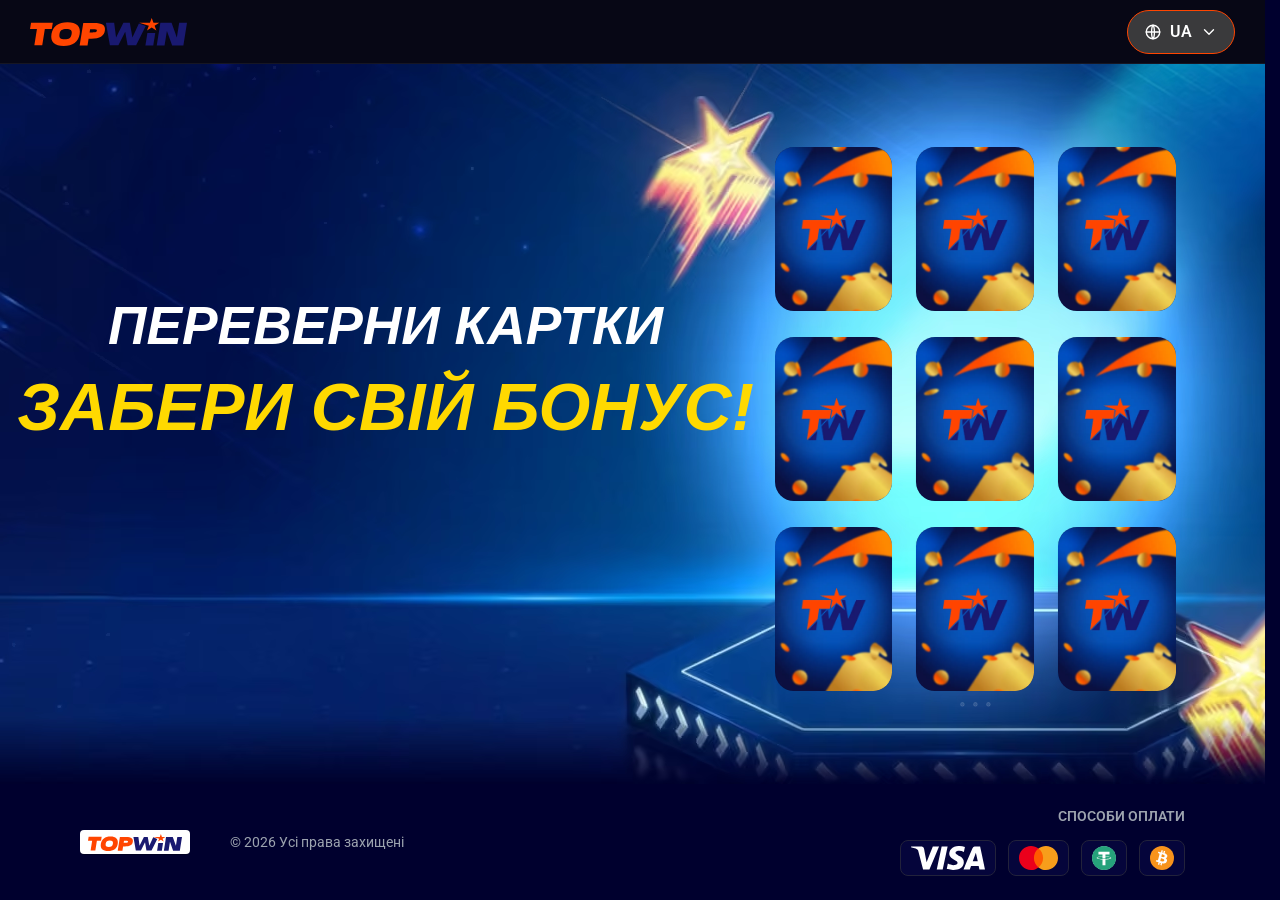
==== index.html @ d8688e8a "fix: the shared footer was 129px here and 145 everywhere else The two <div data-tw> markers sat insi" ====
<!DOCTYPE html>
<html lang="uk">
<head>
<meta charset="utf-8">
<meta name="viewport" content="width=device-width, initial-scale=1, viewport-fit=cover">
<meta name="theme-color" content="#00002e">

<!-- GitHub Pages cannot set response headers, so the policy ships as a meta.
     The page references no external origin at all, and uses no data: URI, no
     eval and no worker, which is why every directive below is 'self' or none.

     style-src carries 'unsafe-inline' for two real reasons, not laziness: the
     noscript fallback near the end of this head is an inline style block, and
     js/flip.js sets style attributes — the stagger index on each winning card
     and will-change on a card mid-flip. Without it the no-JS fallback and the
     reveal stagger both break, and they break SILENTLY: a CSP violation shows
     up in the console and nowhere else.

     form-action is deliberately absent. It does not fall back to default-src,
     so the form stays free to POST wherever IT wires it (README section 2).
     Adding it here would break that wiring on the day it happens.
     frame-ancestors is absent because browsers ignore it in a meta policy;
     writing it here would only look like protection. -->
<meta http-equiv="Content-Security-Policy"
      content="default-src 'self'; script-src 'self'; style-src 'self' 'unsafe-inline'; img-src 'self'; font-src 'self'; base-uri 'none'; object-src 'none'">
<meta name="referrer" content="strict-origin-when-cross-origin">

<title>TopWin — Переверни картки, забери свій бонус!</title>
<meta name="description" content="Переверни три картки і забери вітальний бонус 250.000 ₴ + 250FS у TopWin.">

<link rel="alternate" hreflang="uk" href="./index.html">
<link rel="alternate" hreflang="ru" href="./ru.html">
<link rel="alternate" hreflang="en" href="./en.html">
<link rel="alternate" hreflang="x-default" href="./en.html">

<!-- The brand's square mark, the same file on every Top Win landing. Not
     logo-topwin.svg, which is 247x44 of horizontal type and a smear at 16px.
     Without it the browser asks for /favicon.ico, which this repo does not
     ship and the deploy allowlist would not publish. -->
<link rel="icon" href="assets/img/favicon_topwin.svg" type="image/svg+xml">

<!-- The headline face only. crossorigin is required even same-origin: without
     it the preload is discarded and the font is fetched a second time.
     en.html swaps this for the -latin cut. -->
<link rel="preload" as="font" type="font/woff2" crossorigin
      href="assets/fonts/roboto-var-black-italic-cyrillic.woff2">

<!-- The registration card is tw-lp-template's, so its three stylesheets are
     too, unmodified. Order matters: reset, then tokens, then the card, then
     this landing's own sheet last so it wins where the two ever meet.

     css/reset.css is global by design and its file header says what to do
     when a landing is embedded rather than deployed on its own page: drop the
     html, body rule. This one is deployed on its own page. -->
<link rel="stylesheet" href="css/reset.css">
<link rel="stylesheet" href="css/tokens.css">
<link rel="stylesheet" href="css/shell.css">
<link rel="stylesheet" href="css/form.css">
<link rel="stylesheet" href="css/styles.css">
<noscript><style>.fc-claim { display: block; }</style></noscript>
</head>
<body>

<!-- js/shell.js replaces these two markers with the header and the footer
     every Top Win landing shares, built from campaign.js.

     OUTSIDE .fc-root, deliberately. This page's reset is scoped to that
     wrapper — `.fc-root :where(p) { padding: 0 }` — and :where() carries no
     specificity, so against .tw-ftr__copy's own 0-1-0 rule it is a tie, and
     ties go to the file that loads last: css/styles.css. Inside the wrapper
     the shared footer lost the 16px above its copyright line and stood 129px
     tall against 145 everywhere else. The shell brings its own reset. -->
<div data-tw="header"></div>

<div class="fc-root">


  <main class="fc-hero">

    <picture class="fc-hero__bg">
      <!-- Order matters: both desktop entries carry media and come first,
           the mobile crop follows with none. First match wins, so reversing
           this makes every desktop visitor download the 375px mobile image. -->
      <source media="(min-width: 900px)" type="image/avif"
              srcset="assets/img/hero-1280.avif 1280w, assets/img/hero-1920.avif 1920w"
              sizes="100vw">
      <source media="(min-width: 900px)" type="image/webp"
              srcset="assets/img/hero-1280.webp 1280w, assets/img/hero-1920.webp 1920w"
              sizes="100vw">
      <source type="image/avif" srcset="assets/img/hero-m-375.avif">
      <source type="image/webp" srcset="assets/img/hero-m-375.webp">
      <img src="assets/img/hero-1280.webp" alt="" width="1920" height="1080"
           fetchpriority="high" decoding="async">
    </picture>

    <div class="fc-stage">

      <div class="fc-copy">
        <h1 class="fc-headline">
          <span class="fc-headline__a" data-i18n="hero.1">Переверни картки</span>
          <span class="fc-headline__b" data-i18n="hero.2">забери свій бонус!</span>
        </h1>
      </div>

      <section class="fc-game" aria-labelledby="fc-game-label">
        <h2 class="fc-sr" id="fc-game-label" data-i18n="game.label">Переверніть три картки та заберіть вітальний бонус</h2>

        <!-- The nine cards are built by js/flip.js from CONFIG.deck. Their
             prizes are shuffled on every load, their positions never are. -->
        <ul class="fc-grid" id="fc-grid"></ul>

        <div class="fc-progress" id="fc-progress" aria-hidden="true">
          <span class="fc-pip"></span><span class="fc-pip"></span><span class="fc-pip"></span>
        </div>

        <p class="fc-sr" id="fc-status" role="status" aria-live="polite"></p>

        <button class="fc-claim" id="fc-claim" type="button" data-i18n="cta.claim">Забрати бонус</button>
      </section>

    </div>
  </main>

</div>

<div data-tw="footer"></div>

<!-- defer, and the order IS the dependency graph: there is no bundler and no
     import anywhere in this repo. The five middle files are tw-lp-template's
     and are never edited here; campaign.js configures them and js/flip.js is
     the mechanic, which reaches the card through TWForm.open() and nothing
     else. -->
<script src="campaign.js" defer></script>
<script src="js/strings.js" defer></script>
<script src="js/i18n.js" defer></script>
<script src="js/form.js" defer></script>
<script src="js/shell.js" defer></script>
<script src="js/flip.js" defer></script>
</body>
</html>
---- css/tokens.css ----
/* Top Win design tokens
   Figma mAJyDSaXdr9GO72b7FGvI8 — Palette (19:5312), Typography (19:5583),
   and the delivered screens: Registration Form 19:4559, Footer 19:3717. */

/* ── Self-hosted type ──────────────────────────────────────────
   One family for the whole page. Roboto here is the variable font with BOTH
   axes -- wght 100-900 and wdth 75-100 -- plus a real italic cut, which is
   what the design actually asks for and what the files this repo started with
   could not give: they carried wght only, no width axis and no italic.

   That matters because the card's promo headline is Roboto Condensed Black
   Italic (Figma 19:4565 -- weight 900, wdth 75, italic). With the width axis
   present that is this same family at font-stretch: 75%, not a second
   download. "Roboto Condensed" is never named as its own family anywhere in
   this stylesheet, and must not be: it is a coordinate, not a font.

   The brandbook prescribes Russo One for headlines, but no delivered screen
   uses it -- it appears only on the brandbook's own pages. The screens are
   the specification here, so Russo One is not shipped. Inter is likewise
   absent: the designer set the card and footer UI text in it, the brandbook
   says Roboto, and Roboto is what we follow. Neither is a font substitution
   forced by a missing file -- Russo One and Roboto both resolve correctly in
   the Figma file, so Inter was a deliberate choice we are deliberately not
   carrying.

   Eight woff2 -- six Roboto, one per unicode subset per style, so a Ukrainian
   page never downloads a face it cannot show and an all-roman page never
   touches the italic cut, plus two one-glyph Noto cuts for the hryvnia sign
   (see below). Nothing is fetched from Google at runtime. Licence: OFL.txt.

   Ukrainian coverage is verified, not assumed: і ї є ґ І Ї Є Ґ all live in
   the cyrillic subsets, roman and italic both. Apostrophes do not -- the
   cyrillic range stops short of them -- so a UA apostrophe is served from
   the latin subset, which is preloaded regardless. */

@font-face {
  font-family: "Roboto";
  font-style: normal;
  font-weight: 100 900;
  font-stretch: 75% 100%;
  font-display: swap;
  src: url("../assets/fonts/roboto-latin.woff2") format("woff2");
  unicode-range: U+0000-00FF, U+0131, U+0152-0153, U+02BB-02BC, U+02C6, U+02DA, U+02DC, U+0304, U+0308, U+0329, U+2000-206F, U+20AC, U+2122, U+2191, U+2193, U+2212, U+2215, U+FEFF, U+FFFD;
}

@font-face {
  font-family: "Roboto";
  font-style: normal;
  font-weight: 100 900;
  font-stretch: 75% 100%;
  font-display: swap;
  src: url("../assets/fonts/roboto-latin-ext.woff2") format("woff2");
  unicode-range: U+0100-02BA, U+02BD-02C5, U+02C7-02CC, U+02CE-02D7, U+02DD-02FF, U+0304, U+0308, U+0329, U+1D00-1DBF, U+1E00-1E9F, U+1EF2-1EFF, U+2020, U+20A0-20AB, U+20AD-20C0, U+2113, U+2C60-2C7F, U+A720-A7FF;
}

@font-face {
  font-family: "Roboto";
  font-style: normal;
  font-weight: 100 900;
  font-stretch: 75% 100%;
  font-display: swap;
  src: url("../assets/fonts/roboto-cyrillic.woff2") format("woff2");
  unicode-range: U+0301, U+0400-045F, U+0490-0491, U+04B0-04B1, U+2116;
}

@font-face {
  font-family: "Roboto";
  font-style: italic;
  font-weight: 100 900;
  font-stretch: 75% 100%;
  font-display: swap;
  src: url("../assets/fonts/roboto-latin-italic.woff2") format("woff2");
  unicode-range: U+0000-00FF, U+0131, U+0152-0153, U+02BB-02BC, U+02C6, U+02DA, U+02DC, U+0304, U+0308, U+0329, U+2000-206F, U+20AC, U+2122, U+2191, U+2193, U+2212, U+2215, U+FEFF, U+FFFD;
}

@font-face {
  font-family: "Roboto";
  font-style: italic;
  font-weight: 100 900;
  font-stretch: 75% 100%;
  font-display: swap;
  src: url("../assets/fonts/roboto-latin-ext-italic.woff2") format("woff2");
  unicode-range: U+0100-02BA, U+02BD-02C5, U+02C7-02CC, U+02CE-02D7, U+02DD-02FF, U+0304, U+0308, U+0329, U+1D00-1DBF, U+1E00-1E9F, U+1EF2-1EFF, U+2020, U+20A0-20AB, U+20AD-20C0, U+2113, U+2C60-2C7F, U+A720-A7FF;
}

@font-face {
  font-family: "Roboto";
  font-style: italic;
  font-weight: 100 900;
  font-stretch: 75% 100%;
  font-display: swap;
  src: url("../assets/fonts/roboto-cyrillic-italic.woff2") format("woff2");
  unicode-range: U+0301, U+0400-045F, U+0490-0491, U+04B0-04B1, U+2116;
}

/* ── The hryvnia sign, U+20B4 ──────────────────────────────────
   Not Roboto, because Roboto has no hryvnia -- not at any weight, width or
   release, and not in the cyrillic-ext subset whose advertised unicode-range
   claims to carry it. Figma cannot draw it either, so the artboards show a
   fallback face and are no reference. Noto Sans Black is Google's companion
   to Roboto and the closest match: cap height 714/1000 against Roboto's
   1456/2048.

   This shipped as a live bug once, on nine cards in three languages, and
   nothing failed loudly because a missing glyph still renders something.
   `python tools/fonts.py --check` fails instead.

   Declared across the full weight range rather than at 900 alone: a hryvnia
   in body copy must render, and a face declared only at 900 would not be
   picked for it -- which is the original bug wearing a different hat. The
   cost is that the sign is always drawn from a Black cut.
   ponytail: always-Black hryvnia; cut a Regular subset if it ever reads wrong
   next to small text. */

@font-face {
  font-family: "Roboto";
  font-style: normal;
  font-weight: 100 900;
  font-stretch: 75% 100%;
  font-display: swap;
  src: url("../assets/fonts/noto-var-black-upright-hryvnia.woff2") format("woff2");
  unicode-range: U+20B4;
}

@font-face {
  font-family: "Roboto";
  font-style: italic;
  font-weight: 100 900;
  font-stretch: 75% 100%;
  font-display: swap;
  src: url("../assets/fonts/noto-var-black-italic-hryvnia.woff2") format("woff2");
  unicode-range: U+20B4;
}

:root {
  /* ── Palette ──────────────────────────────────────────────────
     Two hero colours, Orange Fire and Midnight Navy, plus supporting greys
     and functional signals. The 500 of each ramp is the brandbook value,
     verbatim; every other step is that value mixed with white (50-400) or
     black (600-950) in sRGB at a fixed schedule -- 92/84/68/42/20% white,
     16/34/52/70/84% black. Stated because it is reproducible: a new tint
     is a mix, not a guess. This is the whole reason the ramps exist. At
     fs-penalty three greens invented by hand -- #30d158, #3dd629, #3fd62b --
     ended up in three stylesheets, all meant to be the same green.

     The brandbook is not self-consistent and the ramps do not paper over it:
       - "BG SECONDARY" lists HEX #FF4500 next to RGB(243,244,245). The RGB is
         right; the hex is a copy-paste of Orange Fire. Figma's card confirms
         it -- input backgrounds there are #F3F4F5.
       - "BG THIRD" is defined twice, as #DCDEEA on one page and #FFDACC on
         the next. Both are kept below under names that say which is which,
         so nobody has to pick one and be silently wrong. */

  /* Orange Fire */
  --orange-50:  #fff0eb;
  --orange-100: #ffe1d6;
  --orange-200: #ffc3ad;
  --orange-300: #ff936b;
  --orange-400: #ff6a33;
  --orange-500: #ff4500;   /* brandbook: Orange Fire, RGB(255,69,0) */
  --orange-600: #d63a00;
  --orange-700: #a82e00;
  --orange-800: #7a2100;
  --orange-900: #4c1500;
  --orange-950: #290b00;

  /* Midnight Navy */
  --navy-50:  #ededf4;
  --navy-100: #dadae8;
  --navy-200: #b5b5d1;
  --navy-300: #7a7aac;
  --navy-400: #47478d;
  --navy-500: #191970;     /* brandbook: Midnight Navy, RGB(25,25,112) */
  --navy-600: #15155e;
  --navy-700: #10104a;
  --navy-800: #0c0c36;
  --navy-900: #080822;
  --navy-950: #040412;

  /* Neutrals and backgrounds, all brandbook values */
  --white:         #ffffff;   /* BG main */
  --bg-secondary:  #f3f4f5;   /* RGB(243,244,245); see the hex note above */
  --bg-third:      #dcdeea;   /* BG THIRD, palette page 1 */
  --bg-peach:      #ffdacc;   /* BG THIRD, palette page 2 -- same name, other colour */
  --bg-dark:       #1f1f1f;   /* BG DARK */
  --stroke:        #e7e6e9;   /* Stroke colour */
  --txt-main:      #2a2a2a;
  /* The design draws this at #737b8c, which is 4.25:1 on white and 4.19 on the
     input grey -- under WCAG AA's 4.5 for text this size. Darkened until it
     clears on both, measured from the rendered colours rather than from the
     hex. It is used only on the card, so nothing on the navy stage moves. */
  --txt-secondary: #5f6673;   /* design: #737b8c */

  /* Functional signals */
  --green: #00a75c;   /* success, and the T&C links in the card */
  --red:   #e41e1e;

  /* ── Signals on a light background ────────────────────────────
     The 500s are hero colours for large type and filled shapes. As small text
     on white they are 3.4:1 (orange) and 3.1:1 (green), both under AA, so the
     card's links take a darker step from the same ramp schedule -- 600 is 16%
     black, 700 is 34% -- rather than a colour invented for the occasion.
     Nothing else changes: the CTA keeps Orange Fire and darkens its ink. */
  --green-700: #006e3d;
  --accent-on-light: var(--orange-600);
  --green-on-light:  var(--green-700);

  /* Delivered values that are not in the palette but are in the screens */
  --footer-bg: #00002e;   /* Footer 19:3717 */
  --footer-fg: #9ca3af;
  --footer-brd:#22223b;

  /* Header chrome, Figma 1:3797 "Header Mobile". Dark iOS-style controls that
     belong to the bar, not to the palette -- but they are colours, and any
     colour written outside this file is how the four oranges happened. They
     live here so tools/tokens.py has nothing to find in css/shell.css.
     --chrome-hint is #9a9aa0 rather than the design's #8e8e93, which is
     4.3:1 on --chrome-menu. The same substitution the card documents. */
  --chrome-bar:      rgba(11, 11, 13, .72);
  --chrome-hair:     rgba(255, 255, 255, .06);
  --chrome-ctl:      #3a3a3c;
  --chrome-ctl-brd:  rgba(255, 255, 255, .14);
  --chrome-menu:     #2c2c2e;
  --chrome-menu-brd: #38383a;
  --chrome-hint:     #9a9aa0;
  --chrome-hover:    rgba(255, 255, 255, .09);
  --chrome-shadow:   0 8px 24px rgba(0, 0, 0, .4);
  --flag-ring:       rgba(255, 255, 255, .22);
  --pay-bg:          rgba(25, 25, 112, .2);   /* --navy-500 at 20%, written out:
                                                 color-mix is newer than the
                                                 oldest iOS this runs on. */
  --plate-shadow:    drop-shadow(0 1.4px .7px rgba(0, 0, 0, .25));

  /* ── Semantic ─────────────────────────────────────────────────
     What the rest of the stylesheets are allowed to ask for. Nothing outside
     this file reaches for a ramp step by number; when it did, the colour
     stopped tracking the brand and had to be chased down by hand later. */
  --accent:        var(--orange-500);
  --accent-press:  var(--orange-600);
  /* Ink on the accent. The design sets white, which is 3.44:1 on Orange Fire --
     under AA on the one control the whole page exists to get pressed. Dark ink
     clears it comfortably and, unlike a darker button, leaves the hero colour
     exactly as the brandbook specifies it. */
  --accent-ink:    var(--bg-dark);    /* design: white on orange, 3.44:1 */
  --accent-soft:   var(--orange-300); /* tints of the accent, for gradients */
  --second:        var(--navy-500);
  --second-soft:   var(--navy-200);   /* legible on the navy glass plate */
  --surface:       var(--navy-900);   /* the stage */
  --surface-sunken:var(--navy-950);   /* the page behind it */
  --surface-raised:var(--navy-800);
  --surface-field: var(--bg-secondary);
  --text:          var(--white);
  --text-muted:    var(--txt-secondary);
  --danger:        var(--red);

  /* Glass plate, brandbook guideline 011 */
  --glass-bg: linear-gradient(160deg, rgba(255,255,255,.13), rgba(255,255,255,.03));
  --glass-brd: rgba(255,255,255,.22);
  --glass-blur: 10px;

  /* Coloured glass plate. Navy where fs-penalty had purple: it is the second
     hero colour, so the ×12 corners read as brand rather than as decoration. */
  --glass-second-bg: linear-gradient(160deg, rgba(25,25,112,.42), rgba(8,8,34,.20));
  --glass-second-brd: rgba(181,181,209,.42);

  /* ── Type ─────────────────────────────────────────────────────
     One family, two axes. --font-stretch-tight is the condensed coordinate
     the promo headline sits at; it is a token rather than a literal so the
     headline and anything that has to match it cannot drift apart. */
  --font: "Roboto", system-ui, -apple-system, sans-serif;
  --fw-regular: 400;
  --fw-medium: 500;
  --fw-semi: 600;
  --fw-bold: 700;
  --fw-xbold: 800;
  --fw-black: 900;
  --font-stretch-tight: 75%;

  /* ── Motion ─────────────────────────────────────── */
  /* The one curve, used by the header controls, the language menu and the
     dialog. New motion extends this set rather than forking a curve of its
     own, which is the only reason it has a name. */
  --ease-out: cubic-bezier(.2, .9, .3, 1);

  /* ── Radii / elevation ────────────────────────────────────── */
  --r-sm: 8px;
  --r-md: 12px;
  --r-lg: 16px;
  --r-xl: 24px;
  --r-pill: 999px;

  /* The dialog's own three. Named here rather than written into css/form.css
     because a shadow is a colour: the last two landings each invented their
     own AA-safe orange the same way, by typing one into the file that needed
     it. All three are ramp values at an alpha, not new colours.

     --scrim is deliberately not aliased to --chrome-bar, which happens to
     carry the same .72 alpha within three points of this colour. The header
     bar and the dialog scrim are two surfaces; naming one after the other is
     how a value stops tracking the thing it belongs to. */
  --scrim:       rgba(4, 4, 18, .72);       /* --navy-950 at 72% */
  --shadow-card: 0 12px 12px rgba(25, 25, 112, .08);  /* --navy-500 at 8% */
  --shadow-cta:  0 4px 6px rgba(255, 69, 0, .19);     /* --orange-500 at 19% */

  --glow-accent: 0 0 24px rgba(255,69,0,.45);
  --glow-second: 0 0 28px rgba(25,25,112,.55);
}
---- css/shell.css ----
/* Top Win shell — the header and the footer.

   These two bars are identical in every campaign. Injected by js/shell.js,
   styled here, and never edited in a clone: tools/drift.py fails CI if this
   file moves.

   LAYOUT NEUTRALITY IS THE WHOLE POINT OF THIS FILE.

   Both bars are block-level with intrinsic height, and every length is px,
   rem or clamp() of a viewport width. There is no cqh, no cqw, no --u and no
   vh anywhere below. Those units are exactly what welded the last two
   landings to their own layouts: the header lived inside a container query on
   #stage and could not be lifted out, and the other page's chrome was
   measured in artboard units and could not be reused at any other size.

   The campaign picks the layout, not this file:
     scrolling page  -> nothing to do, these are ordinary blocks
     fixed stage     -> <link rel="stylesheet" href="css/stage.css">
     artboard units  -> define --u in campaign/main.css, chrome stays px

   Colours come from css/tokens.css only. There is not one hex literal here
   and tools/tokens.py --check enforces that.

   The breakpoint is 700px, once, shared by both bars. It is the width the
   footer's two Figma nodes disagree at (19:3717 mobile stack, 19:3624 desktop
   row); the header simply takes its taller bar at the same time rather than
   introducing a second number. */


/* ══ header ═══════════════════════════════════════════════════
   Figma 1:3797. Logo left; the sound toggle and the language listbox right.
   Both right-hand controls are optional and js/shell.js omits the markup
   entirely when campaign.js turns them off -- a campaign with no audio should
   not render a dead speaker. */

/* The bar's height is a variable because css/fold.css needs the same number:
   it sizes #tw-main as the screen minus this bar, and a second copy of 52
   somewhere else is a number that drifts the first time the design moves. */
:root { --tw-hdr-h: 52px; }

.tw-hdr {
  position: relative;
  /* A stacking context, so .tw-langmenu's own z-index is capped at whatever
     this sits at. 46 puts the bar above anything a mechanic draws and below
     the dialog, which is in the top layer and outranks both regardless. */
  z-index: 46;
  flex: 0 0 auto;              /* only meaningful under css/stage.css */
  display: flex;
  align-items: center;
  justify-content: space-between;
  gap: 10px;
  height: var(--tw-hdr-h);
  padding: 0 16px;
  background: var(--chrome-bar);
  backdrop-filter: blur(12px);
  -webkit-backdrop-filter: blur(12px);
  border-bottom: 1px solid var(--chrome-hair);
}

.tw-hdr__logo img { height: 22px; width: auto; }

.tw-hdr__right { display: flex; align-items: center; gap: 8px; }

/* 44px controls with a 16px label: the design draws 32px pills with 13px
   text, which misses the tap target iOS asks for by 12px. */
.tw-mute,
.tw-lang {
  display: flex;
  align-items: center;
  gap: 8px;
  height: 44px;
  padding: 0 16px;
  border-radius: var(--r-pill);
  border: 1px solid var(--chrome-ctl-brd);
  background: var(--chrome-ctl);
  color: var(--text);
  font-family: var(--font);
  font-weight: var(--fw-semi);
  font-size: 16px;
  transition: scale 140ms var(--ease-out);
}

.tw-mute { width: 44px; padding: 0; justify-content: center; }

.tw-mute svg,
.tw-lang svg {
  width: 18px;
  height: 18px;
  fill: none;
  stroke: currentColor;
  stroke-width: 1.8;
  stroke-linecap: round;
  stroke-linejoin: round;
}

.tw-mute .tw-mute__spk { fill: currentColor; stroke: none; }
.tw-mute .tw-mute__off { display: none; }
.tw-mute[aria-pressed="true"] .tw-mute__on  { display: none; }
.tw-mute[aria-pressed="true"] .tw-mute__off { display: block; }

/* The accent outline is the design's treatment for this trigger and the label
   stays white against it: the outline already says which control it is, and
   an accent-coloured label on an accent outline says it twice. */
.tw-lang { border-color: var(--accent); color: var(--white); }
.tw-lang__caret { width: 14px; height: 14px; transition: transform 180ms var(--ease-out); }
.tw-lang[aria-expanded="true"] .tw-lang__caret { transform: rotate(180deg); }

/* Press feedback. They are buttons and were behaving like labels. The logo is
   qualified on [href] because it only becomes a link when links.home is set
   in campaign.js -- a mark that shrinks under the thumb and then does nothing
   reads as a broken control rather than as a logo. */
.tw-mute:active,
.tw-lang:active,
.tw-hdr__logo[href]:active { scale: .95; }

.tw-hdr__logo:focus-visible,
.tw-mute:focus-visible,
.tw-lang:focus-visible {
  outline: 2px solid var(--accent);
  outline-offset: 2px;
}


/* ══ language listbox ═════════════════════════════════════════
   Grows out of the button it hangs from, so it reads as coming from there
   rather than appearing over the header.

   reset.css forces [hidden] to display:none !important and display cannot be
   transitioned, so the open state is a class and js/i18n.js unhides one frame
   ahead of adding it. The dialog does the same two-step for the same reason.

   Rows run flush to the edges and are divided by hairlines, so there is no
   padding on the list and no radius on a row. */

.tw-lang-wrap { position: relative; }

.tw-langmenu {
  position: absolute;
  top: calc(100% + 8px);
  right: 0;
  z-index: 60;
  width: 286px;
  max-width: calc(100vw - 24px);
  padding: 0;
  overflow: hidden;
  list-style: none;
  border-radius: 14px;
  border: .5px solid var(--chrome-menu-brd);
  background: var(--chrome-menu);
  box-shadow: var(--chrome-shadow);
  transform-origin: top right;
  opacity: 0;
  transform: translateY(-6px) scale(.96);
  pointer-events: none;
  transition: opacity 120ms var(--ease-out), transform 120ms var(--ease-out);
}

/* Entry is slower than exit: arriving is worth watching, leaving is not. */
.tw-langmenu.is-open {
  opacity: 1;
  transform: none;
  pointer-events: auto;
  transition-duration: 180ms;
}

.tw-langopt {
  display: flex;
  align-items: center;
  gap: 12px;
  height: 48px;
  padding: 0 16px;
  color: var(--text);
  font-family: var(--font);
  font-size: 16px;
  font-weight: var(--fw-medium);
  white-space: nowrap;
  cursor: pointer;
  transition: background-color 120ms ease;
}

.tw-langopt + .tw-langopt { border-top: .5px solid var(--chrome-menu-brd); }

/* Flags carry the meaning at a glance; the code and the endonym beside them
   settle the ambiguity a flag alone would leave -- English is not a country.
   The design uses flag emoji, which draw differently on every platform and
   which Windows renders as the letters "UA". These are the MIT SVGs in
   assets/img/icons/. GB is the convention for EN. */
.tw-langopt__flag {
  flex: 0 0 auto;
  width: 24px;
  height: 18px;
  border-radius: 2px;
  object-fit: cover;
  box-shadow: 0 0 0 1px var(--flag-ring);
}

.tw-langopt__code { flex: 0 0 32px; color: var(--chrome-hint); font-size: 15px; }
.tw-langopt__name { flex: 1 1 auto; color: var(--white); }

/* A drawn tick rather than U+2713: that codepoint sits outside the latin
   subset this repo ships, so the glyph would arrive from a fallback face. */
.tw-langopt__check {
  flex: 0 0 auto;
  width: 18px;
  height: 18px;
  fill: none;
  stroke: var(--accent);
  stroke-width: 2.4;
  stroke-linecap: round;
  stroke-linejoin: round;
  opacity: 0;
}

.tw-langopt[aria-selected="true"] { background: var(--chrome-ctl); }
.tw-langopt[aria-selected="true"] .tw-langopt__check { opacity: 1; }

/* Arrow keys move focus through the list, so the focused option has to be
   visible even when the menu was opened by tapping. */
.tw-langopt:focus { background: var(--chrome-hover); outline: none; }
.tw-langopt:focus-visible { outline: 2px solid var(--accent); outline-offset: -2px; }

@media (hover: hover) and (pointer: fine) {
  .tw-langopt:hover { background: var(--chrome-hover); }
}


/* ══ footer ═══════════════════════════════════════════════════
   Figma 19:3717 (mobile) and 19:3624 (desktop). Two arrangements, not two
   sizes: mobile stacks the payments over a rule over the copyright; desktop
   puts the logo and the copyright left and the payments right, for a third
   less height. Both are implemented and the wide one applies as soon as there
   is room, because on a stage-mode page that height is height the mechanic
   keeps. */

.tw-ftr {
  position: relative;
  z-index: 46;
  flex: 0 0 auto;
  display: flex;
  flex-direction: column;
  align-items: center;
  gap: 16px;
  padding: 20px 24px 16px;
  background: var(--footer-bg);
  color: var(--footer-fg);
  text-align: center;
}

/* The logo plate belongs to the desktop arrangement only. */
.tw-ftr__logo { display: none; }

.tw-ftr__pay { display: flex; flex-direction: column; align-items: center; gap: 12px; }

.tw-ftr__label {
  font-size: 12px;
  font-weight: var(--fw-semi);
  text-transform: uppercase;
}

.tw-ftr__marks {
  display: flex;
  gap: 12px;
  align-items: center;
  margin: 0;
  padding: 0;
  list-style: none;
}

.tw-ftr__badge {
  display: flex;
  align-items: center;
  justify-content: center;
  height: 36px;
  padding: 6px 10px;
  border: 1px solid var(--footer-brd);
  border-radius: var(--r-sm);
  background: var(--pay-bg);
}

/* One rule for the height the badges share, and an explicit width for each of
   the three aspect ratios. `auto` would let a stretched viewBox decide. */
.tw-ftr__mark { height: 24px; width: 24px; }
.tw-ftr__mark--visa { width: 74px; }
.tw-ftr__mark--mc   { width: 39px; }

/* The rule between the payments and the copyright is a border on the
   copyright rather than an element of its own: the flex gap above it already
   supplies the space the design puts on that side. */
.tw-ftr__copy {
  width: 100%;
  padding-top: 16px;
  border-top: 1px solid var(--footer-brd);
  font-size: 12px;
  font-weight: var(--fw-regular);
}


/* ── the wide arrangement ─────────────────────────────────────
   19:3624 for the footer, and the taller header bar, at one breakpoint. */

@media (min-width: 700px) {
  :root { --tw-hdr-h: 64px; }
  .tw-hdr { padding: 0 clamp(16px, 3vw, 30px); }
  .tw-hdr__logo img { height: 28px; }

  .tw-ftr {
    flex-direction: row;
    align-items: center;
    justify-content: space-between;
    gap: 40px;
    padding: 24px clamp(24px, 6.25vw, 120px) 20px;
    text-align: left;
  }

  /* The logo is orange and navy, and the navy half of it disappears on
     --footer-bg -- which is why the design stands it on a white plate here
     and leaves it out of the mobile node altogether. */
  .tw-ftr__logo {
    display: flex;
    flex: none;
    align-items: center;
    justify-content: center;
    width: 110px;
    height: 24px;
    padding: 3.4px 8.2px;
    border-radius: 4px;
    background: var(--white);
    filter: var(--plate-shadow);
  }

  .tw-ftr__logo img { width: 96px; height: 17px; }

  /* The two nodes disagree about order, so the DOM carries the mobile one --
     payments, then copyright -- and this layout restates its own. Reading
     order and visual order match in both, which is the reason to do it here
     rather than by moving the markup and pushing the mismatch onto mobile. */
  .tw-ftr__logo { order: 1; }
  .tw-ftr__copy { order: 2; }
  .tw-ftr__pay  { order: 3; }

  .tw-ftr__copy {
    flex: 1 0 0;
    width: auto;
    padding-top: 0;
    border-top: 0;
    font-size: 14px;
  }

  .tw-ftr__pay   { align-items: flex-end; gap: 16px; }
  .tw-ftr__label { font-size: 14px; text-align: right; }
}
---- css/form.css ----
/* Top Win registration dialog — the card every campaign shares.

   Figma mAJyDSaXdr9GO72b7FGvI8, page 19:2893: mobile 19:4559 (360 wide) and
   desktop 19:4675 (504 wide), each read from its own node rather than one
   scaled from the other. The desktop card is not a larger mobile card -- its
   padding goes 24 -> 36, its logo 101x18 -> 247x44 and its promo type
   16/84/34 -> 24/100/44, while the tabs, the fields, the checkbox and the
   button keep their mobile sizes exactly. Only the parts the design actually
   changes are in the wide query at the bottom. The error and success states
   are 19:4596 and 19:4635; the phone tab is 19:4431, which is the same eight
   screens drawn with the other tab active rather than an older revision;
   registration complete is 19:4827.

   LAYOUT NEUTRALITY IS THE WHOLE POINT OF THIS FILE, as it is for shell.css.

   The card is a native <dialog> opened with showModal(), so it lives in the
   top layer: it is not inside the campaign's stage, it is not affected by the
   stage's transforms or z-index, and it is measured against the VIEWPORT, not
   against whatever box a mechanic happens to draw itself in. That is also why
   the card's two geometries are a plain `@media (min-width: 480px)` and not a
   container query -- there is no container to query. The version this replaces
   put `container: card / inline-size` on an absolutely positioned overlay and
   then had to explain, twice, that an element cannot be styled by its own
   container query and that a container is measured by its content box, so a
   504px card with 24px of padding queries as 454 and never matches a 480
   threshold at all. In the top layer none of that arises.

   There is no cqh, no cqw, no @container, no --u and no vh/svh/dvh anywhere
   below. From tw-flip-cards-lp/css/styles.css:906-911, which paid for both
   halves of the rule:

     "Fixed pixels throughout. Viewport units here would break browser zoom,
      and any input below 16px makes iOS Safari zoom the page on focus."

   So every length a visitor reads is px or rem, and every `input` is at
   least 16px -- including the ones the design draws at 15.

   Colours come from css/tokens.css only. There is not one hex literal here
   and tools/tokens.py --check enforces that. Where the design uses a colour
   the brandbook has no name for, it is routed to the nearest token rather
   than copied in -- the 18+ checkbox is filled with a green a shade lighter
   than the brandbook's, which the links beside it use correctly, and the
   error border is drawn in two different reds on the email and the password
   field in the same screenshot. One green, --green. One red, --danger. If
   any of those is ever confirmed as deliberate it wants a name in
   tokens.css, not a literal here. The exact values are in the report that
   came with this file and in raw/, never in a stylesheet.

   Three of the values this file needs -- --scrim, --shadow-card and
   --shadow-cta -- are shadows, and a shadow is a colour: they are named in
   css/tokens.css rather than written here. See the note at each. */


/* ══ the dialog ═══════════════════════════════════════════════
   The shell: the scroll container, the scrim and the entry. Nothing that a
   visitor reads is styled here -- that is all on .tw-card below. */

.tw-dialog {
  /* The browser's own `dialog:not([open]) { display: none }` is a bare
     element selector, so a `display: flex` here would quietly beat it and
     leave the CLOSED dialog in normal flow: 650px of apparent emptiness under
     the footer, and a close button that, being rendered, fires its `autofocus`
     and scrolls the page to the bottom on load. The flex belongs to [open].
     Same trap as the [hidden] guard in reset.css. */
  display: none;
  flex-direction: column;

  /* The two Figma artboard widths. 360 is the card in the 375 mobile frame,
     not 343: the design sits it at x=7. Below 384 the 24px of backdrop kept
     on either side wins, so the card shrinks instead of hanging off the
     screen. calc(100% - 24px), not 100vw: a modal dialog is fixed-positioned
     in the top layer, so a percentage already resolves against the viewport,
     and unlike 100vw it does not count the scrollbar. */
  width: min(360px, calc(100% - 24px));
  max-width: none;
  margin: auto;

  /* The dialog scrolls, not the card, and the close button is a sticky
     sibling of the card rather than a child of it. Move the scrolling onto
     the form and the close button scrolls away with the content; a phone held
     sideways leaves about 360px of height, less than half of what this form
     needs, and a visitor with no Escape key and almost no backdrop to tap is
     then stuck. Percentage again, for the reason above -- it tracks the
     viewport the way svh would, without a banned unit. */
  max-height: calc(100% - 32px);
  overflow: hidden auto;
  overscroll-behavior: contain;

  padding: 0;
  border: 0;
  background: transparent;

  opacity: 0;
  transform: scale(.96) translateY(8px);
  transform-origin: center;
  /* allow-discrete on overlay and display is what lets a top-layer element
     animate out at all: without it the dialog is removed from the top layer
     the instant close() runs and the exit never renders. */
  transition:
    opacity   280ms var(--ease-out) 60ms,
    transform 280ms var(--ease-out) 60ms,
    overlay   280ms allow-discrete,
    display   280ms allow-discrete;
}

.tw-dialog[open] { display: flex; opacity: 1; transform: scale(1) translateY(0); }

/* The first frame the open dialog is painted in. Without it the browser has
   no "before" to interpolate from and the panel simply appears. */
@starting-style {
  .tw-dialog[open] { opacity: 0; transform: scale(.96) translateY(8px); }
}

/* The 60ms lead on the panel above means the room dims first, then the thing
   arrives. One property, and it is the whole difference between a modal
   appearing and a modal being presented.

   --scrim is --navy-950 at 72%. --chrome-bar carries the same alpha and is
   within three points of the same colour, and the dialog is deliberately NOT
   pointed at it: the header bar and the scrim are two surfaces, and naming one
   after the other is how a value stops tracking the thing it belongs to. */
.tw-dialog::backdrop {
  background: var(--scrim);
  backdrop-filter: blur(10px) saturate(115%);
  -webkit-backdrop-filter: blur(10px) saturate(115%);
  opacity: 0;
  transition: opacity 220ms var(--ease-out),
              overlay 220ms allow-discrete,
              display 220ms allow-discrete;
}

.tw-dialog[open]::backdrop { opacity: 1; }

@starting-style {
  .tw-dialog[open]::backdrop { opacity: 0; }
}

/* Leaving is faster than arriving and the scrim goes last -- the same rule
   the language menu in shell.css follows. The visitor has already decided; a
   slow exit reads as an obstacle. The durations live on the open state and on
   this one, so nothing has to be restated. */
.tw-dialog:not([open]) {
  transition-duration: 160ms;
  transition-delay: 0ms;
  transform: scale(.98);
}

.tw-dialog:not([open])::backdrop { transition-delay: 40ms; }


/* ══ close button ═════════════════════════════════════════════
   The Figma node has none. It ships anyway: Escape is not discoverable on
   touch, and a card that is 24px short of full-bleed leaves almost no
   backdrop left to tap. */

.tw-close {
  /* Sticky, and a sibling of the form rather than a child of it, so it holds
     its corner however far the card is scrolled. The negative bottom margin
     cancels the 52px row it would otherwise occupy, which is what keeps the
     card starting at the top of the dialog exactly as it does without it. */
  position: sticky;
  top: 8px;
  z-index: 2;
  /* flex: none, or the column's overflow makes the button a shrinkable item
     and it collapses to the height of its own glyph. */
  flex: none;
  align-self: flex-end;
  margin: 8px 8px -52px;
  display: flex;
  align-items: center;
  justify-content: center;
  width: 44px;
  height: 44px;
  border-radius: var(--r-md);
  color: var(--txt-secondary);
  font-size: 22px;
  line-height: 1;
  transition: background-color 140ms ease, color 140ms ease;
}

.tw-close:hover { background: var(--surface-field); color: var(--second); }
.tw-close svg { width: 18px; height: 18px; }


/* ══ card shell ═══════════════════════════════════════════════ */

.tw-card {
  display: flex;
  flex-direction: column;
  align-items: center;
  gap: 24px;
  width: 100%;
  /* Content sits 24 from the edge on mobile, 36 on desktop. The card's 1px
     stroke is drawn as an inset ring rather than a border: with border-box a
     border would eat into that padding and drop the desktop content box from
     432 to 430, and Figma's own numbers say it does not -- 504 - 72 = 432. */
  padding: 24px;
  border-radius: var(--r-xl);
  background: var(--white);
  /* --shadow-card is a 12/12 drop of Midnight Navy at 8% -- a real shadow
     under the card, not the --glow-second halo, which is a different thing for
     a different surface. */
  box-shadow: var(--shadow-card), inset 0 0 0 1px var(--stroke);
  font-family: var(--font);
}

/* The sign-up body and the confirmation body. The logo and the offer block
   sit above both and are shared -- the design keeps the whole promo block on
   the complete screen (19:4830) -- so the swap is one `hidden` attribute and
   the dialog is never reopened. */
.tw-step {
  display: flex;
  flex-direction: column;
  align-items: center;
  gap: 24px;
  width: 100%;
}


/* ══ promo header ═════════════════════════════════════════════ */

.tw-promo {
  display: flex;
  flex-direction: column;
  align-items: center;
  gap: 16px;
  width: 100%;
  text-align: center;
}

.tw-promo__logo { width: 101px; height: 18px; }

.tw-promo__head {
  display: flex;
  flex-direction: column;
  align-items: center;
  gap: 8px;
  width: 100%;
}

/* The numerals and the amount are one group under the title. Flush on mobile,
   14 apart on desktop -- the only gap the two nodes disagree about. */
.tw-promo__offer {
  display: flex;
  flex-direction: column;
  align-items: center;
  gap: 0;
  width: 100%;
}

/* One family, one coordinate: Roboto at wdth 75, weight 900, italic. Named
   through the token so the three lines cannot drift apart from each other or
   from the rest of the page. font-synthesis: none because tokens.css ships
   the real italic and the real width axis -- if a face ever goes missing the
   line should fail visibly rather than arrive faux-slanted and pass review. */
.tw-promo__title,
.tw-promo__pct,
.tw-promo__sub {
  font-weight: var(--fw-black);
  font-stretch: var(--font-stretch-tight);
  font-style: italic;
  font-synthesis: none;
  text-transform: uppercase;
  line-height: 1;
}

.tw-promo__title { font-size: 16px; color: var(--second); }
.tw-promo__pct   { font-size: 84px; color: var(--accent); }
.tw-promo__sub   { font-size: 34px; color: var(--second); }

/* The hero is whichever figure the campaign leads with -- a percent for a
   sportsbook, an amount for a casino -- and the two are not the same width.
   "225%" is four characters at 84px and fits the 248 a 320px phone leaves;
   "250.000 ₴" is nine and does not. js/shell.js counts the rendered string
   and adds this class above five non-space characters, after i18n has filled
   the node and again on every language change.

   The second step is 0.6 of the first at each breakpoint, which is the ratio
   the casino landing arrived at independently when it drew its own card. */
.tw-promo__pct--long { font-size: 50px; }

/* Below the 360 the card is drawn at, the numerals stop fitting: a 320px
   phone leaves 296 of card and 248 of content, against the 312 the design's
   own figure assumes. Fixed steps rather than a fluid clamp, because these
   are the sizes a visitor reads and browser zoom has to move them. */
@media (max-width: 359px) {
  .tw-promo__title     { font-size: 15px; }
  .tw-promo__pct       { font-size: 68px; }
  .tw-promo__pct--long { font-size: 42px; }
  .tw-promo__sub       { font-size: 28px; }
}


/* ══ tabs ═════════════════════════════════════════════════════
   Not a segmented pill: two labels on a rule, the active one navy over a
   36x3 bar.

   The state hook is aria-selected, not a class. The markup carries it anyway
   -- a role="tab" without it is broken for a screen reader -- and one source
   of truth cannot get out of step with itself the way a class beside it can. */

.tw-tabs {
  display: flex;
  gap: 24px;
  align-items: flex-end;
  width: 100%;
  /* An inset shadow, not a border: Figma's 26px tab frame already contains
     the rule, and a border would add a 27th pixel. */
  box-shadow: inset 0 -1px 0 var(--stroke);
}

/* The drawn tab is 26px tall -- 15px of type, the 8px gap and the 3px bar --
   which is a small thing to hit with a thumb. The hit area is grown to 44
   without moving anything: a transparent ::before reaching upward over the
   promo block, which has nothing to click. Sideways it takes 8 of the 24px
   gap on each side, so the two targets stay 8px apart. */
.tw-tab {
  position: relative;
  display: flex;
  flex-direction: column;
  align-items: center;
  gap: 8px;
  padding: 0;
  border: 0;
  background: none;
  color: var(--txt-secondary);
  font-family: inherit;
  font-size: 15px;
  line-height: 18px;
  font-weight: var(--fw-bold);
  text-transform: uppercase;
  transition: color 160ms ease;
}

.tw-tab::before {
  content: "";
  position: absolute;
  inset: -16px -8px 0;
}

/* The bar is always in the layout, so switching tabs cannot move the rule it
   sits on by 3px. Only its colour changes. */
.tw-tab::after {
  content: "";
  width: 36px;
  height: 3px;
  border-radius: 2px;
  background: transparent;
  transition: background-color 160ms ease;
}

.tw-tab[aria-selected="true"] { color: var(--second); }
.tw-tab[aria-selected="true"]::after { background: var(--second); }

/* Which tab is active is carried by a colour and a colour-filled bar, and
   forced-colors discards both: background-color is replaced by the user's own
   and every tab's text lands on the same CanvasText, so EMAIL and ТЕЛЕФОН
   become indistinguishable. Borders survive the mode -- recoloured, but drawn
   -- so the bar is redrawn as one. Highlight is the system colour for a
   selected thing, which is what this is.

   Reasoned from the spec rather than observed: real Windows High Contrast is
   the one check that cannot be run from this desk. */
@media (forced-colors: active) {
  .tw-tab[aria-selected="true"]::after {
    height: 0;
    border-top: 3px solid Highlight;
  }
}


/* ══ fields ═══════════════════════════════════════════════════ */

.tw-fields {
  display: flex;
  flex-direction: column;
  gap: 16px;
  width: 100%;
}

.tw-field { display: flex; flex-direction: column; gap: 6px; }

.tw-label {
  color: var(--txt-secondary);
  font-size: 13px;
  font-weight: var(--fw-semi);
}

/* The shell IS the label, not a div wrapped around one. A placeholder is not
   an accessible name and it leaves with the first keystroke; a div shell
   means only the 17px of the input itself is a tap target while 48px of it
   looks like one. As a <label> both are answered at once -- the whole box
   names the field and focuses it -- and the word the design draws inside the
   box stays the placeholder, with a .tw-sr-only name behind it. */
.tw-input {
  display: flex;
  align-items: center;
  gap: 12px;
  min-width: 0;
  height: 48px;
  padding: 0 16px;
  border: 1.5px solid var(--stroke);
  border-radius: 10px;
  background: var(--surface-field);
  transition: border-color 180ms ease;
}

.tw-input input {
  flex: 1 0 0;
  min-width: 0;
  border: 0;
  background: none;
  outline: none;
  color: var(--txt-main);
  font-family: inherit;
  /* 16, where the design draws 15. Never below 16: iOS Safari zooms the whole
     page on focus otherwise, and a zoomed page cannot be zoomed back by the
     visitor. One pixel against a form that has to be pinched out of. */
  font-size: 16px;
  font-weight: var(--fw-medium);
}

.tw-input input::placeholder {
  color: var(--txt-secondary);
  opacity: 1;   /* Firefox dims placeholders by default; the design does not. */
}

/* The phone field carries the country in front of the input rather than in a
   picker: the offer is Ukraine-only and the design fixes +380 as text. The
   flag is the flag-icons SVG the language menu already uses -- the design
   draws the emoji, which renders as the letters UA on Windows and would not
   match the flags eight lines up the page. */
.tw-input--phone { gap: 8px; }

.tw-input__flag {
  flex: none;
  width: 24px;
  height: 18px;
  border-radius: 3px;
  object-fit: cover;
  background: var(--white);
}

.tw-input__prefix {
  flex: none;
  color: var(--txt-main);
  font-size: 15px;
  font-weight: var(--fw-medium);
}

/* The reveal toggle. A button, not an icon on a div: it is the one control in
   the field that is not the input, and it has to be reachable by Tab. */
.tw-eye {
  position: relative;
  display: grid;
  place-items: center;
  flex: none;
  width: 20px;
  height: 20px;
  padding: 0;
  border: 0;
  background: none;
  transition: opacity 160ms ease;
}

/* The icon stays 20px, the target becomes 44. It overhangs the field's right
   padding, which holds nothing else. */
.tw-eye::before {
  content: "";
  position: absolute;
  inset: -12px;
}

/* flex: none on the image too, or the row squeezes it to 16 wide and the SVG,
   which carries preserveAspectRatio="none", squashes the eye into a ring. */
.tw-eye img { flex: none; width: 20px; height: 20px; }
.tw-eye[aria-pressed="true"] { opacity: .55; }

/* The tick the design puts inside a valid password field, after the eye. It
   is aria-hidden: the real state is aria-invalid on the input, and a live
   region announcing "valid" would fire on every blur and say nothing that the
   absence of an error does not already say. */
.tw-ok {
  display: none;
  place-items: center;
  flex: none;
  width: 20px;
  height: 20px;
  border-radius: 10px;
  background: var(--green);
}

.tw-ok img { flex: none; width: 10px; height: 10px; }

.tw-field[data-valid] .tw-ok    { display: grid; }
.tw-field[data-valid] .tw-input { border-color: var(--green); }

/* After the valid rules on purpose: equal specificity, so if both attributes
   were ever written at once the field would still read as wrong, not as
   right. */
.tw-field[data-invalid] .tw-input { border-color: var(--danger); }

/* The error line is `hidden` in the markup and reset.css forces
   [hidden] { display: none !important }, which cannot be transitioned -- so
   js unhides one frame ahead of adding .is-shown, the same two-step the
   language menu uses. */
.tw-err {
  color: var(--danger);
  font-size: 12px;
  font-weight: var(--fw-medium);
  opacity: 0;
  transform: translateY(-4px);
  transition: opacity 160ms ease, transform 160ms var(--ease-out);
}

.tw-err.is-shown { opacity: 1; transform: none; }


/* ══ 18+ consent ══════════════════════════════════════════════
   The sentence is deliberately not a <label for>: it carries two links, and a
   click on either would otherwise toggle the box on its way to the anchor.
   The box names itself with aria-label and points at the sentence with
   aria-describedby instead. */

.tw-agree {
  display: flex;
  gap: 12px;
  align-items: flex-start;
  width: 100%;
}

/* 24, not the design's 20, and the tick scales with it. WCAG's target minimum
   is 24x24 and this is the one control that could not reach it any other way:
   pseudo-elements on an appearance:none input are not rendered by every
   engine, so the ::before trick the tab and the reveal toggle use is not
   available here. Four pixels on one checkbox is a smaller deviation than a
   hit area that works in Chrome and not in Safari. */
.tw-agree__box {
  flex: none;
  width: 24px;
  height: 24px;
  margin: 0;
  appearance: none;
  -webkit-appearance: none;
  border: 1.5px solid var(--stroke);
  border-radius: 6px;
  background: var(--white);
  cursor: pointer;
  transition: background-color 160ms ease, border-color 160ms ease;
}

.tw-agree__box:checked {
  border-color: var(--green);
  background: var(--green) url("../assets/img/icons/check.svg") center / 12px 12px no-repeat;
}

.tw-agree__text {
  flex: 1 0 0;
  min-width: 0;
  color: var(--txt-secondary);
  font-size: 13px;
  font-weight: var(--fw-regular);
  line-height: 18px;
}

/* The sentence up to the first link IS a real <label> for the box -- not the
   whole sentence, for the reason above, but it makes the words next to a
   24px box part of its target, which is what a thumb needs. */
.tw-agree__text label { cursor: pointer; }

/* [href] only, like the login link below: js/main.js supplies the two URLs,
   and until it does these are not links and must not advertise themselves as
   ones.
   --green-on-light, not --green: the brandbook's 500 is 3.1:1 on white, under
   AA for text this size. See the note in css/tokens.css. */
.tw-agree__text a[href] {
  color: var(--green-on-light);
  font-weight: var(--fw-semi);
  text-decoration: underline;
}


/* ══ actions ══════════════════════════════════════════════════ */

.tw-actions {
  display: flex;
  flex-direction: column;
  gap: 16px;
  align-items: center;
  width: 100%;
}

.tw-cta {
  display: grid;
  place-items: center;
  width: 100%;
  height: 48px;
  border: 0;
  border-radius: 10px;
  background: var(--accent);
  /* --shadow-cta is a 4/6 drop of Orange Fire at 19% under the button.
     --glow-accent is a 24px halo for the dark stage and is not this. */
  box-shadow: var(--shadow-cta);
  color: var(--accent-ink);
  font-family: inherit;
  font-size: 15px;
  font-weight: var(--fw-bold);
  line-height: 20px;
  text-transform: uppercase;
  transition: filter 160ms ease, transform 120ms var(--ease-out);
}

.tw-cta:hover { filter: brightness(1.06); }
.tw-cta:active { transform: scale(.985); }

.tw-foot {
  color: var(--txt-secondary);
  font-size: 14px;
  font-weight: var(--fw-medium);
}

/* --accent-on-light, not --accent: Orange Fire is 3.4:1 on white. */
.tw-foot a {
  color: var(--accent-on-light);
  font-weight: var(--fw-bold);
}

.tw-foot a[href] { text-decoration: underline; }


/* ══ registration complete ════════════════════════════════════
   19:4827. The promo header stays; a rule, the success line, the credentials
   box and the button replace the form below it. */

.tw-rule {
  width: 100%;
  height: 0;
  margin: 0;
  border: 0;
  border-top: 1px solid var(--stroke);
}

/* Black Italic at wdth 100, not the condensed coordinate the promo uses --
   19:4840 sets this one line back to the full width. It is the one place the
   condensed axis is let go. */
.tw-done__title {
  color: var(--second);
  font-size: 20px;
  font-weight: var(--fw-black);
  font-style: italic;
  font-stretch: 100%;
  font-synthesis: none;
  line-height: 1.2;
  text-transform: uppercase;
  text-align: center;
}

/* Focus lands here when the screen swaps in, so that it is announced. A ring
   on a heading nobody clicked reads as a rendering fault, so there is none --
   and no :focus-visible rule either, since it is never reached by keyboard. */
.tw-done__title:focus { outline: none; }

.tw-creds {
  display: flex;
  flex-direction: column;
  gap: 12px;
  width: 100%;
  margin: 0;
  padding: 16px;
  border: 1px solid var(--stroke);
  border-radius: var(--r-md);
  background: var(--surface-field);
}

.tw-cred {
  display: flex;
  gap: 12px;
  align-items: center;
  justify-content: space-between;
  width: 100%;
}

/* The rule between the two rows is a border rather than the separate line
   element the design draws, because <hr> is not allowed inside <dl>: the 12px
   flex gap above it and the 12px padding below reproduce the same spacing the
   design puts on either side of the line. */
.tw-cred + .tw-cred {
  padding-top: 12px;
  border-top: 1px solid var(--stroke);
}

.tw-cred dt {
  flex: none;
  color: var(--txt-secondary);
  font-size: 14px;
  font-weight: var(--fw-semi);
}

.tw-cred dd {
  margin: 0;
  color: var(--txt-main);
  font-size: 15px;
  font-weight: var(--fw-bold);
  /* Figma's value is a nowrap run between the label and the button, but a
     login can be an email address, which is longer than anything drawn. Let
     it shrink and ellipsize rather than push the copy button off the box. */
  min-width: 0;
  overflow: hidden;
  text-overflow: ellipsis;
  white-space: nowrap;
}

/* Two offset rounded rectangles, the geometry 19:4845 draws: 10.8 x 12.6 at
   1.2 stroke, the front one offset by 4.5 and filled white so the back one
   reads as a second sheet behind it. */
.tw-copy {
  position: relative;
  flex: none;
  width: 18px;
  height: 18px;
  padding: 0;
  border: 0;
  background: none;
  color: var(--txt-secondary);
  transition: color 160ms ease;
}

/* The drawn glyph is 18, which is under the 24x24 minimum the checkbox above
   is enlarged to meet. Same fix as the tab and the reveal toggle: the icon
   stays 18 and the target becomes 44. It overhangs the value beside it, which
   is text and not a control. */
.tw-copy::before {
  content: "";
  position: absolute;
  inset: -13px;
}

.tw-copy svg { display: block; width: 18px; height: 18px; }
.tw-copy:hover { color: var(--txt-main); }
.tw-copy.is-copied { color: var(--green); }

.tw-done__note {
  color: var(--txt-secondary);
  font-size: 13px;
  font-weight: var(--fw-medium);
  text-align: center;
}

/* The design puts 14 under the button here against the 16 the form step
   uses. */
.tw-done .tw-actions { gap: 14px; }


/* ══ the wide card ════════════════════════════════════════════
   19:4675, at the 480px the second artboard starts to fit. Everything not
   named here is the same in both nodes. A media query, not a container query:
   see the header. */

@media (min-width: 480px) {
  .tw-dialog { width: 504px; }

  .tw-card { padding: 36px; }

  .tw-promo { gap: 24px; }
  .tw-promo__logo  { width: 247px; height: 44px; }
  .tw-promo__title     { font-size: 24px; }
  .tw-promo__pct       { font-size: 100px; }
  .tw-promo__pct--long { font-size: 60px; }
  .tw-promo__sub       { font-size: 44px; }
  /* The one gap the desktop node adds inside the head: 14 between the
     numerals and the amount, where mobile stacks them flush. */
  .tw-promo__offer { gap: 14px; }

  .tw-done__title { font-size: 24px; }
  .tw-creds { gap: 14px; padding: 20px; }
  .tw-done .tw-actions { gap: 16px; }
}


/* ══ focus ════════════════════════════════════════════════════
   showModal() moves focus into the dialog by itself, so nothing here has to
   be focused by hand -- but everything a visitor can Tab onto has to say so. */

.tw-dialog:focus,
.tw-card:focus { outline: none; }

.tw-close:focus-visible,
.tw-tab:focus-visible,
.tw-eye:focus-visible,
.tw-copy:focus-visible,
.tw-agree__box:focus-visible,
.tw-cta:focus-visible,
.tw-foot a:focus-visible,
.tw-agree__text a:focus-visible {
  outline: 2px solid var(--accent);
  outline-offset: 2px;
}

/* The input clears the browser's own outline above, so the ring goes on the
   box you can see instead of the invisible text node inside it. */
.tw-input:focus-within {
  outline: 2px solid var(--accent);
  outline-offset: 2px;
}
---- css/styles.css ----
@charset "UTF-8";
/* ==========================================================================
   TopWin — Flip the Cards
   One stylesheet. No build step, no preprocessor.

   CONTENTS
     0. PAGE HOST        the only rules that touch html/body — see note
     1. SCOPED RESET     everything else is confined to .fc-root
     2. FONTS
     3. TOKENS
     4. SCALE            --u and --cu, the two numbers everything derives from
     5. LAYOUT           hero shell and background
     6. BRAND            logo plate and headline
     7. GRID
     8. CARD
     9. FOOTER
    10. THE CLAIM BUTTON
    11. UTILITIES
    12. REDUCED MOTION

   EMBEDDING THIS IN AN EXISTING PAGE
     Delete section 0. Nothing else in this file can affect the host page:
     every selector is scoped to .fc-root and every class starts with "fc-".
   ========================================================================== */


/* ==========================================================================
   0. PAGE HOST — delete this section when embedding
   ========================================================================== */

html {
  scrollbar-gutter: stable;   /* locking scroll for the modal must not shift the page */
}

body {
  margin: 0;
  background: #00002e;
}


/* ==========================================================================
   1. SCOPED RESET
   :where() keeps specificity at zero, so a single class always wins.
   ========================================================================== */

.fc-root,
.fc-root *,
.fc-root *::before,
.fc-root *::after { box-sizing: border-box; }

.fc-root :where(h1, h2, h3, p, ul, ol, li, figure, fieldset) { margin: 0; padding: 0; }
.fc-root :where(ul, ol) { list-style: none; }

.fc-root :where(button) {
  font: inherit;
  color: inherit;
  /* The UA sheet gives every button 1px 6px of padding. Left in, it insets a
     button's children by different amounts per axis: on the cards it pushed
     the face art 6px off the left and right edges but only 1px off the top
     and bottom, visibly off-centre inside the gold ring. Zeroed here once;
     buttons that want padding set their own. */
  padding: 0;
  background: none;
  border: 0;
  cursor: pointer;
  -webkit-tap-highlight-color: transparent;
  touch-action: manipulation;
}

.fc-root :where(input) { font: inherit; color: inherit; }

/* The browser's own [hidden] rule is a bare element selector, so any class
   here that sets display would quietly beat it. The tab panels rely on this.
   `dialog:not([open])` is the same trap in another costume, and it cannot be
   guarded from here: a dialog's display belongs in its [open] rule and never
   in the base one. css/form.css carries that lesson now, with the card. */
.fc-root [hidden] { display: none !important; }
.fc-root :where(img, svg, picture) { display: block; max-width: 100%; }
.fc-root :where(a) { color: inherit; }


/* ==========================================================================
   2. FONTS
   Self-hosted. No request ever leaves this origin.

   Roboto is ONE variable file per subset carrying both axes:
     font-stretch: 75%  -> the condensed cut, used by the headline and the form
     font-stretch: 100% -> the normal cut, used by the prize numbers on a card
   Figma names these "Roboto Condensed Black Italic" and "Roboto Black Italic".
   They are the same file at two widths.

   DO NOT add font-variation-settings: "wdth" 75 anywhere. font-stretch already
   sets that axis; writing both condenses the text twice.

   Seven files, all generated by tools/fonts.py -- run it rather than editing
   assets/fonts/ by hand, and run `python tools/fonts.py --check` after any
   copy change. Four carry the Google subsets verbatim; three are cut tight:
   the upright face for the prize lines and one hryvnia glyph per style. The
   display family is therefore italic everywhere EXCEPT .fc-prize.
   ========================================================================== */

@font-face {
  font-family: "Roboto Flex";
  font-style: italic;
  font-weight: 900;
  font-stretch: 75% 100%;
  font-display: swap;
  src: url("../assets/fonts/roboto-var-black-italic-latin.woff2") format("woff2");
  unicode-range: U+0000-00FF, U+0131, U+0152-0153, U+02BB-02BC, U+02C6, U+02DA,
                 U+02DC, U+0304, U+0308, U+0329, U+2000-206F, U+20AC, U+2122,
                 U+2191, U+2193, U+2212, U+2215, U+FEFF, U+FFFD;
}

@font-face {
  font-family: "Roboto Flex";
  font-style: italic;
  font-weight: 900;
  font-stretch: 75% 100%;
  font-display: swap;
  src: url("../assets/fonts/roboto-var-black-italic-cyrillic.woff2") format("woff2");
  /* Ukrainian і ї є ґ all live here. The hryvnia sign does NOT -- see the two
     Noto faces below. This comment used to say "cyrillic-ext is not needed",
     which was true until the cards were redrawn in hryvnia and quietly stopped
     being true. Nothing failed, because a missing glyph still renders
     something. tools/fonts.py --check now fails instead. */
  unicode-range: U+0301, U+0400-045F, U+0490-0491, U+04B0-04B1, U+2116;
}

/* The hryvnia sign, U+20B4, in the one style each surface uses: upright on a
   card, italic in the dialog's offer block.

   It is not Roboto, because Roboto has no hryvnia -- not at any weight, width
   or release, and not in the cyrillic-ext subset whose advertised unicode-range
   claims to carry it. Figma cannot draw it either, so the artboards show a
   fallback face and are no reference. Noto Sans Black is Google's companion to
   Roboto and the closest match: cap height 714/1000 against Roboto's 1456/2048.

   Both keep the wdth axis, so font-stretch condenses the sign along with the
   digits in the dialog (75%) and leaves it alone on a card (100%). One glyph
   each, about a kilobyte. Rebuild with tools/fonts.py. */
@font-face {
  font-family: "Roboto Flex";
  font-style: normal;
  font-weight: 900;
  font-stretch: 75% 100%;
  font-display: swap;
  src: url("../assets/fonts/noto-var-black-upright-hryvnia.woff2") format("woff2");
  unicode-range: U+20B4;
}

@font-face {
  font-family: "Roboto Flex";
  font-style: italic;
  font-weight: 900;
  font-stretch: 75% 100%;
  font-display: swap;
  src: url("../assets/fonts/noto-var-black-italic-hryvnia.woff2") format("woff2");
  unicode-range: U+20B4;
}

/* The prize lines on a card, and only those, run upright. The subset carries
   exactly the characters CONFIG.deck can produce -- digits, a full stop, the
   separator and the FS label. Editing that deck with anything else needs this
   face rebuilt, which is what tools/fonts.py --check guards in CI. */
@font-face {
  font-family: "Roboto Flex";
  font-style: normal;
  font-weight: 900;
  font-stretch: 75% 100%;
  font-display: swap;
  src: url("../assets/fonts/roboto-var-black-upright-latin.woff2") format("woff2");
  unicode-range: U+0020, U+002B, U+002E, U+0030-0039, U+0046, U+0053;
}

@font-face {
  font-family: "Inter Var";
  font-style: normal;
  font-weight: 400 700;
  font-display: swap;
  src: url("../assets/fonts/inter-var-latin.woff2") format("woff2");
  unicode-range: U+0000-00FF, U+0131, U+0152-0153, U+02BB-02BC, U+02C6, U+02DA,
                 U+02DC, U+0304, U+0308, U+0329, U+2000-206F, U+20AC, U+2122,
                 U+2191, U+2193, U+2212, U+2215, U+FEFF, U+FFFD;
}

@font-face {
  font-family: "Inter Var";
  font-style: normal;
  font-weight: 400 700;
  font-display: swap;
  src: url("../assets/fonts/inter-var-cyrillic.woff2") format("woff2");
  unicode-range: U+0301, U+0400-045F, U+0490-0491, U+04B0-04B1, U+2116;
}

/* Metric-matched fallback so the swap does not move the headline.
   Numbers are Roboto's own metrics against a 2048 upem. */
@font-face {
  font-family: "Roboto Fallback";
  src: local("Arial Narrow"), local("Arial");
  size-adjust: 100.06%;
  ascent-override: 92.77%;
  descent-override: 24.41%;
  line-gap-override: 0%;
}


/* ==========================================================================
   3. TOKENS
   ========================================================================== */

.fc-root {
  /* Brand — the two colours defined as variables in Figma */
  --fc-orange:      #ff4500;
  --fc-navy:        #191970;

  /* The brand orange, one step down the same ramp, for the two places it has
     to carry contrast rather than just be seen. White on #ff4500 measures
     3.39 and orange-as-14px-text on white measures 3.44; both are small text
     and both fail 1.4.3. This measures 4.63 either way.

     --fc-orange itself is untouched and stays the fill and the accent — it
     still carries .fc-offer__amount, which at 50px is large text and passes
     at 3.44 against a 3.0 threshold. Same split as --fc-err/--fc-err-txt. */
  --fc-orange-deep: #d93900;

  /* Sampled from the design */
  --fc-gold:        #ffd900;
  --fc-navy-deep:   #00002e;
  --fc-navy-ink:    #171671;
  /* Was #737b8c, the sampled value. It measures 4.25 on white and 3.86 on
     --fc-field-bg and fails 1.4.3 in both places — the tabs, the field
     labels, the consent sentence, "already have an account" and the
     credential keys are all small text. One step darker on the same grey:
     5.19 on white, 4.70 on the field. Indistinguishable at 13px. */
  --fc-muted:       #656d7e;
  --fc-border:      #e7e6e9;
  --fc-field-bg:    #f3f4f5;
  --fc-badge-bg:    rgb(25 25 112 / 0.2);
  --fc-badge-brd:   #22223b;
  --fc-check:       #43a047;
  /* The field outline, exactly as drawn. As a non-text UI component it
     only owes 3:1, and it measures 3.83 against --fc-field-bg. */
  --fc-err:         #e53935;
  /* The message. #e53935 as 12px text is 4.23:1 on white and fails
     1.4.3; this is the next step down the same Material red ramp and
     measures 5.07. Indistinguishable at 12px, and legible. */
  --fc-err-txt:     #c62828;
  /* Was #00a75c: 3.14 on white, the worst contrast on the page, and it
     carries the two consent links at 13px. Darkened to 4.60. */
  --fc-link:        #00874a;
  --fc-ink:         #2a2a2a;

  /* Type.
     --fc-auto-lh is Figma's "Auto" leading for Roboto: (ascender 1900 +
     descender 500) / 2048 em. CSS `normal` is NOT the same number — Chrome
     adds Roboto Flex's line gap on top and lands on 1.1975, which is 2px of
     drift per line at the display sizes used here. */
  --fc-auto-lh: 1.171875;
  --fc-display: "Roboto Flex", "Roboto Fallback", "Arial Narrow", Arial, sans-serif;
  --fc-ui:      "Inter Var", system-ui, -apple-system, "Segoe UI", Roboto, sans-serif;

  /* Elevation. The cards themselves cast no CSS shadow: at mobile scale a
     card-unit shadow collapses into a hard dark slab, so it was removed
     outright rather than tuned (owner's call, 2026-09-03). */
  --fc-shadow-plate: 0 3.657px 1.829px rgb(0 0 0 / 0.25);
  --fc-shadow-modal: 0 12px 12px rgb(25 25 112 / 0.08);
  --fc-shadow-cta:   0 4px 6px rgb(255 69 0 / 0.19);

  /* Motion. Section 12 rewrites these under prefers-reduced-motion. */
  --fc-flip-ms:     520ms;
  --fc-flip-ease:   cubic-bezier(0.37, 0, 0.63, 1);   /* easeInOutSine */
  --fc-hover-ms:    180ms;
  --fc-settle-ms:   280ms;
  --fc-recede-ms:   360ms;
  --fc-ease-out:    cubic-bezier(0.23, 1, 0.32, 1);
}


/* ==========================================================================
   4. SCALE

   Two lengths carry the whole comp.

     --u   one pixel of the artboard        (1920 x 1080 desktop, 375 x 666 mobile)
     --cu  one pixel of the card's own art  (the card is authored at 272 x 381)

   Every measurement below is a number copied straight out of Figma multiplied
   by one of them, so no value is ever written twice for two breakpoints.

   Why --cu exists: the card is drawn at 272 x 381 in Figma but placed at
   176.435 x 246.908 on desktop and 83.235 x 116.482 on mobile. Those are the
   same drawing at 0.648659 and 0.306012. The gaps confirm it: divide either
   breakpoint's gap by its scale and you get 56.035 and 58.373 both times.

   Do NOT shrink the card with transform: scale(). The flip needs rotateY on
   that same element, and a scale on a preserve-3d ancestor flattens the
   perspective. Scaling by length leaves transform free.
   ========================================================================== */

.fc-root {
  --u:  min(calc(100vw / 375), calc(100svh / 666));
  --cu: calc(0.306012 * var(--u));
  --artboard-w: 375;
  --artboard-h: 666;
}

@media (min-width: 900px) {
  .fc-root {
    --u:  min(calc(100vw / 1920), calc(100svh / 1080));
    --cu: calc(0.648659 * var(--u));
    --artboard-w: 1920;
    --artboard-h: 1080;
  }
}


/* ==========================================================================
   5. LAYOUT
   ========================================================================== */

.fc-hero {
  position: relative;
  width: 100%;
  height: calc(var(--artboard-h) * var(--u));
  overflow: hidden;
  isolation: isolate;
}

/* The artwork always covers the full width, however wide the window is. */
.fc-hero__bg,
.fc-hero__bg img {
  position: absolute;
  inset: 0;
  width: 100%;
  height: 100%;
}

.fc-hero__bg img {
  object-fit: cover;
  object-position: center;
}

/* The content sits on a centred artboard so it keeps the composition of the
   Figma frame no matter how wide the window gets. */
.fc-stage {
  position: absolute;
  top: 0;
  left: 50%;
  width: calc(var(--artboard-w) * var(--u));
  height: 100%;
  transform: translateX(-50%);
}

.fc-copy,
.fc-game { position: absolute; }

/* Mobile: stacked, from the 375 x 666 frame */
.fc-copy { left: calc(17 * var(--u));  top: calc(17 * var(--u));  width: calc(340 * var(--u)); }
.fc-game { left: calc(45 * var(--u));  top: calc(184 * var(--u)); width: calc(284 * var(--u)); }

@media (min-width: 900px) {
  /* Desktop: copy left, cards right, from the 1920 x 1080 frame */
  .fc-copy { left: calc(152 * var(--u));  top: calc(347 * var(--u));  width: calc(875.188 * var(--u)); }
  .fc-game { left: calc(1173 * var(--u)); top: calc(124 * var(--u));  width: calc(602 * var(--u)); }
}


/* ==========================================================================
   6. BRAND
   ========================================================================== */

.fc-copy {
  display: flex;
  flex-direction: column;
  align-items: center;
  gap: calc(24 * var(--u));
}

@media (min-width: 900px) {
  .fc-copy { gap: calc(64 * var(--u)); }
}

/* The hero's logo plate is gone: js/shell.js draws the wordmark in the shared
   bar above, and on a phone the two sat 60px apart saying the same thing. The
   Figma hero has the plate because the page it was drawn for had no header. */

.fc-headline {
  display: flex;
  flex-direction: column;
  align-items: center;
  gap: calc(6.216 * var(--u));
  width: 100%;
  font-family: var(--fc-display);
  font-weight: 900;
  font-style: italic;
  font-stretch: 75%;          /* the condensed cut */
  text-transform: uppercase;
  text-align: center;
  /* Figma sets both lines to Auto leading (nodes 12:337 / 12:338). */
  line-height: var(--fc-auto-lh);
  font-synthesis: none;
}

.fc-headline__a { font-size: calc(30 * var(--u)); color: #fff; }
.fc-headline__b { font-size: calc(38 * var(--u)); color: var(--fc-gold); }

@media (min-width: 900px) {
  .fc-headline { gap: calc(16 * var(--u)); }
  .fc-headline__a { font-size: calc(80 * var(--u)); }
  .fc-headline__b { font-size: calc(100 * var(--u)); white-space: nowrap; }
}


/* ==========================================================================
   7. GRID
   Widths and gaps are in card units, so one set of numbers serves both
   breakpoints. 3 x 272 + 2 x 56.035 = 928.07, which is exactly the 602px
   desktop frame and the 284px mobile frame once scaled.
   ========================================================================== */

.fc-grid {
  display: grid;
  grid-template-columns: repeat(3, calc(272 * var(--cu)));
  grid-template-rows: repeat(3, calc(381 * var(--cu)));
  column-gap: calc(56.035 * var(--cu));
  row-gap: calc(58.373 * var(--cu));
  justify-content: center;
}

.fc-cell {
  position: relative;
  width: calc(272 * var(--cu));
  height: calc(381 * var(--cu));
}

/* ==========================================================================
   8. CARD

   Three levels, and they never share a job:
     .fc-cell   layout box, never moves
     .fc-card   perspective host, hit target, focus ring, all 2D transforms
     .fc-flip   preserve-3d, and its transform is rotateY and nothing else
   ========================================================================== */

.fc-card {
  position: relative;
  z-index: 1;
  display: block;
  width: 100%;
  height: 100%;
  border-radius: calc(44 * var(--cu));
  /* Perspective in card units, so the same depth reads at both sizes. A fixed
     1000px would give 24% near/far on desktop and 5% on the 83px mobile card,
     which is two different interactions rather than one. */
  perspective: calc(900 * var(--cu));
  transition: transform var(--fc-hover-ms) var(--fc-ease-out);
}

.fc-flip {
  position: relative;
  display: block;
  width: 100%;
  height: 100%;
  transform-style: preserve-3d;
  transition: transform var(--fc-flip-ms) var(--fc-flip-ease);
}

.fc-cell[data-face="front"] .fc-flip { transform: rotateY(180deg); }

.fc-face {
  position: absolute;
  inset: 0;
  border-radius: calc(44 * var(--cu));
  overflow: hidden;           /* on the FACE. Never on .fc-flip: overflow forces
                                 transform-style back to flat and the rotation
                                 collapses into a horizontal squash. */
  backface-visibility: hidden;
  -webkit-backface-visibility: hidden;
}

/* The half-unit of separation stops the two coplanar faces z-fighting near
   90 degrees, and gives older WebKit the composited layer it needs before it
   will honour backface-visibility at all. */
.fc-face--back  { transform: translateZ(calc(0.5 * var(--cu))); }
.fc-face--front { transform: rotateY(180deg) translateZ(calc(0.5 * var(--cu))); }

/* --- faces ----------------------------------------------------------------

   All three faces are finished art, exported by tools/optimize.py at exactly
   twice the 272 x 381 card, shadow cropped off, alpha kept. 100% 100% is
   therefore distortion-free at every breakpoint, and the art's 88px corner
   radius is the same 44 card units this element clips to. Each face's border
   is baked into the art — nothing here draws an outline any more. */

.fc-face--back {
  background-color: #0b1f6b;
  background-image: url("../assets/img/closed_card.webp");
  background-repeat: no-repeat;
  background-size: 100% 100%;
}

.fc-face--front {
  /* Under the art until it arrives: the mid blue of the face gradient. */
  background-color: #0038b8;
  background-image: url("../assets/img/simple_card.webp");
  background-repeat: no-repeat;
  background-size: 100% 100%;
}

/* The top-prize cards reveal the orange-outlined face. data-win-face is set at
   build time, NOT at flip time like data-win: matching here from the start
   makes the browser fetch this image on load instead of mid-flip.

   Under CONFIG.alwaysWin it no longer mirrors data-prize at build time: three
   cards carry it so both face images are fetched with the page, and then it
   MOVES — promote() puts it on each card the visitor turns, revealRest() takes
   it off the ones they did not. It has to move. Left alone, a 50.000 card
   would open drawing the top prize's orange frame. */
.fc-cell[data-win-face] .fc-face--front {
  background-image: url("../assets/img/winning_card.webp");
}

/* Three lines, 222 x 135 at y=122.5 in the 380-tall card (Figma 12:293), the
   geometry the hryvnia redraw brought with it.

   Upright, as the redesign draws it (Roboto Black, not Black Italic) and as
   Figma 12:293 renders it. This is the ONLY place in the display family that
   is not italic — the headline, the offer block and the confirmation title all
   stay slanted. It needs the tight upright subset declared in section 2; until
   2026-09-04 no upright face shipped at all, so asking for normal here would
   have changed nothing on screen and the deviation was recorded instead. */
.fc-prize {
  position: absolute;
  left: 0;
  right: 0;
  top: calc(122.5 * var(--cu));
  height: calc(135 * var(--cu));
  display: flex;
  flex-direction: column;
  justify-content: center;
  gap: calc(18 * var(--cu));
  font-family: var(--fc-display);
  font-weight: 900;
  font-style: normal;
  font-stretch: 100%;         /* the prize numbers are NOT condensed */
  text-transform: uppercase;
  text-align: center;
  color: #fff;
  white-space: nowrap;
  font-synthesis: none;
}

/* Line boxes are the cap heights Figma trims to (34 / 31 / 34), not the type
   size — the glyphs overhang on purpose, so never clip this element. */
.fc-prize__pct  { font-size: calc(48 * var(--cu)); line-height: calc(34 * var(--cu)); }
.fc-prize__plus { font-size: calc(44 * var(--cu)); line-height: calc(31 * var(--cu)); }
.fc-prize__fs   { font-size: calc(48 * var(--cu)); line-height: calc(34 * var(--cu)); }

/* --- states -------------------------------------------------------------- */

@media (hover: hover) and (pointer: fine) {
  .fc-cell[data-face="back"] .fc-card:hover {
    transform: translateY(calc(-9 * var(--cu)));
  }
}

.fc-card:active { transform: scale(0.975); transition-duration: 100ms; }

.fc-card:focus-visible {
  outline: max(2px, calc(3 * var(--cu))) solid var(--fc-gold);
  outline-offset: max(2px, calc(4 * var(--cu)));
}

.fc-cell[data-face="front"] .fc-card { cursor: default; }

/* The winner ring. It marks, it does not celebrate: while the visitor is still
   hunting, the marker is static so they can count to three. It waits for the
   flip to land (--fc-flip-ms) — fading in mid-rotation drew a full-size frame
   around a card that was still an edge-on sliver.
   Three shadows, outermost first: a hairline of gold, a tight gold core, and
   a wider orange wash that hands off to the orange stroke baked into
   winning_card.webp instead of fighting it. Layer count matches the reveal
   state below so the box-shadow interpolates list-to-list. */
.fc-card::after {
  content: "";
  position: absolute;
  inset: 0;
  border-radius: inherit;
  pointer-events: none;
  box-shadow: 0 0 0 max(1px, calc(2 * var(--cu))) var(--fc-gold),
              0 0 calc(14 * var(--cu)) calc(2 * var(--cu)) rgb(255 217 0 / 0.5),
              0 0 calc(34 * var(--cu)) calc(8 * var(--cu)) rgb(255 69 0 / 0.25);
  opacity: 0;
  transition: opacity var(--fc-settle-ms) var(--fc-ease-out) var(--fc-flip-ms),
              box-shadow var(--fc-settle-ms) var(--fc-ease-out) var(--fc-flip-ms);
}

.fc-cell[data-win][data-face="front"] .fc-card::after { opacity: 1; }

.fc-cell[data-win][data-face="front"] .fc-card {
  animation: fc-settle var(--fc-settle-ms) var(--fc-ease-out)
             calc(var(--fc-flip-ms) - 60ms) both;
}

@keyframes fc-settle {
  0%   { transform: scale(1); }
  42%  { transform: scale(1.04); }
  100% { transform: scale(1); }
}

/* The win moment: the three winners brighten left to right, the other six
   step back. Opacity and transform only — animating a blur on six elements at
   the busiest moment on the page is the one thing guaranteed to stutter. */
.fc-grid[data-phase="reveal"] [data-win] .fc-card::after {
  box-shadow: 0 0 0 max(1px, calc(2 * var(--cu))) var(--fc-gold),
              0 0 calc(20 * var(--cu)) calc(4 * var(--cu)) rgb(255 217 0 / 0.65),
              0 0 calc(48 * var(--cu)) calc(12 * var(--cu)) rgb(255 69 0 / 0.38);
  transition-delay: calc(var(--i) * 80ms);
}

/* --- landing flourish -----------------------------------------------------

   Two one-shot layers, both delayed to the flip landing, both gone within a
   second. Neither loops during the hunt.

   The bloom lives on .fc-card::before at z-index:-1. .fc-card is
   position:relative + z-index:1, so it is a stacking context of its own: the
   negative-z pseudo paints behind .fc-flip but still inside the card, above
   the hero background. inset -48cu keeps it inside the 56.035/58.373cu grid
   gaps, so it never reaches a neighbouring cell. pointer-events:none matters:
   a pseudo box is hit-tested as part of its originating button, so without it
   the card's hit area would grow into the gap. */
.fc-card::before {
  content: "";
  position: absolute;
  inset: calc(-48 * var(--cu));
  z-index: -1;
  pointer-events: none;
  background: radial-gradient(closest-side,
      rgb(255 217 0 / 0.55),
      rgb(255 69 0 / 0.28) 55%,
      rgb(255 69 0 / 0) 100%);
  opacity: 0;
}

.fc-cell[data-win][data-face="front"] .fc-card::before {
  animation: fc-bloom 900ms var(--fc-ease-out) var(--fc-flip-ms) both;
}

@keyframes fc-bloom {
  0%   { opacity: 0; }
  28%  { opacity: 1; }
  100% { opacity: 0; }
}

/* The shine band lives INSIDE the front face, so the face's own
   overflow:hidden + 44cu radius clip it, and as the later-in-tree positioned
   sibling of .fc-prize it paints over the prize text — a specular pass, not
   an underlay.
   The face's own rotateY(180deg) does NOT mirror this: once .fc-flip has also
   turned 180deg the two cancel to identity, which is exactly why the prize
   text reads the right way round in the landed state. So local X is screen X
   — the band starts off the left edge (-150cu, its own 110cu width clear of
   zero) and translates positive to sweep left-to-right. Do not "fix" the sign
   by reasoning from the face's transform alone.
   Base opacity is 0, so nothing of it can show mid-flip even though
   backface-visibility does not inherit to children. Transform and opacity
   only. */
.fc-face--front::after {
  content: "";
  position: absolute;
  top: calc(-60 * var(--cu));
  bottom: calc(-60 * var(--cu));
  left: calc(-150 * var(--cu));
  width: calc(110 * var(--cu));
  pointer-events: none;
  background: linear-gradient(to right,
      rgb(255 255 255 / 0) 0%,
      rgb(255 255 255 / 0.30) 42%,
      rgb(255 244 194 / 0.5) 50%,
      rgb(255 255 255 / 0.30) 58%,
      rgb(255 255 255 / 0) 100%);
  transform: skewX(-20deg) translateX(0);
  opacity: 0;
}

.fc-cell[data-win][data-face="front"] .fc-face--front::after {
  animation: fc-shine 640ms var(--fc-ease-out) calc(var(--fc-flip-ms) + 60ms) both;
}

@keyframes fc-shine {
  0%   { opacity: 0; transform: skewX(-20deg) translateX(0); }
  15%  { opacity: 1; }
  100% { opacity: 0; transform: skewX(-20deg) translateX(calc(460 * var(--cu))); }
}

/* --- reveal breathe -------------------------------------------------------

   The static-marker rule above holds while the visitor is still counting.
   Once data-phase="reveal" exists all three are found and the board is
   locked — there is nothing left to count, so a slow breathe no longer
   competes with the game; it holds the celebratory state behind the claim
   button after the modal is dismissed. Dedicated gradient layer on
   .fc-cell::after (behind the card: the card's z-index:1 beats z-index:0),
   and the loop animates opacity ONLY — the hairline never moves. Negative
   delays phase-offset the three winners by --i so they breathe as a round. */
.fc-cell[data-win]::after {
  content: "";
  position: absolute;
  inset: calc(-40 * var(--cu));
  z-index: 0;
  pointer-events: none;
  background: radial-gradient(closest-side,
      rgb(255 217 0 / 0.4),
      rgb(255 69 0 / 0.2) 60%,
      rgb(255 69 0 / 0) 100%);
  opacity: 0;
}

.fc-grid[data-phase="reveal"] .fc-cell[data-win]::after {
  animation: fc-breathe 2800ms ease-in-out calc(var(--i) * -933ms) infinite;
}

@keyframes fc-breathe {
  0%, 100% { opacity: 0.3; }
  50%      { opacity: 0.6; }
}

.fc-grid[data-phase="reveal"] .fc-cell:not([data-win]) {
  opacity: 0.35;
  transform: scale(0.97);
}

.fc-grid .fc-cell {
  transition: opacity var(--fc-recede-ms) var(--fc-ease-out),
              transform var(--fc-recede-ms) var(--fc-ease-out);
}

/* Progress pips */
.fc-progress {
  display: flex;
  justify-content: center;
  gap: calc(10 * var(--u));
  margin-top: calc(14 * var(--u));
}

.fc-pip {
  width: calc(10 * var(--u));
  height: calc(10 * var(--u));
  border-radius: 50%;
  background: rgb(255 255 255 / 0.22);
  box-shadow: inset 0 0 0 1px rgb(255 255 255 / 0.3);
  transform: scale(0.6);
  opacity: 0.55;
  transition: transform 200ms var(--fc-ease-out),
              opacity 200ms var(--fc-ease-out),
              background 200ms var(--fc-ease-out);
}

.fc-pip[data-on] {
  background: var(--fc-gold);
  box-shadow: 0 0 calc(10 * var(--u)) rgb(255 217 0 / 0.6);
  transform: scale(1);
  opacity: 1;
}


/* ==========================================================================
   9. THE FOOTER IS THE SHELL'S

   214px on a phone here, 153 at tw-penalty, 147 in the template: three Top
   Win landings drew the same four payment badges and the same copyright
   line three times, at three heights. css/shell.css draws it now, and
   js/shell.js builds it from campaign.js § brand.payments into the
   <div data-tw="footer"> marker.
   ========================================================================== */

/* ==========================================================================
   10. THE CLAIM BUTTON

   The registration card used to be here — some 510 lines of modal, offer
   block, tabs, fields, consent row, submit button and confirmation screen.
   It is tw-lp-template's now: css/tokens.css and css/form.css, linked ahead
   of this file, and the markup built by js/shell.js from campaign.js.

   That is the point. This landing and tw-penalty had drifted into two
   drawings of one design — a checkbox that shipped unticked here and ticked
   there, #d93900 against #ff4500 on the button, a login link in a different
   colour, and four links that went nowhere. One card, shared, cannot drift.

   What stays here is the button the card is opened FROM, which belongs to
   the page and not to the card.
   ========================================================================== */

/* The standing claim button under the grid. It exists so that dismissing the
   modal does not lose the offer — a promo page that throws away the CTA on
   Escape is a conversion bug. */
.fc-claim {
  display: none;
  margin: calc(18 * var(--u)) auto 0;
  padding: calc(11 * var(--u)) calc(22 * var(--u));
  background: var(--fc-orange-deep);   /* white on it: see the token */
  border-radius: calc(10 * var(--u));
  box-shadow: var(--fc-shadow-cta);
  color: #fff;
  font-family: var(--fc-ui);
  font-size: calc(14 * var(--u));
  font-weight: 700;
  text-transform: uppercase;
  transition: filter 140ms ease, transform 120ms var(--fc-ease-out);
}

.fc-claim[data-on] { display: block; }
.fc-claim:hover { filter: brightness(1.07); }
.fc-claim:active { transform: scale(0.985); }
.fc-claim:focus-visible { outline: 2px solid var(--fc-gold); outline-offset: 3px; }


/* ==========================================================================
   11. UTILITIES
   ========================================================================== */

.fc-sr {
  position: absolute;
  width: 1px;
  height: 1px;
  margin: -1px;
  padding: 0;
  overflow: hidden;
  clip-path: inset(50%);
  white-space: nowrap;
  border: 0;
}

.fc-noscroll { overflow: hidden; }


/* ==========================================================================
   12. REDUCED MOTION
   Not a kill switch. Each animation degrades to its gentlest meaningful form.
   An instant face swap would lose the link between the click and the result,
   so the flip becomes a crossfade instead of disappearing.
   ========================================================================== */

@media (prefers-reduced-motion: reduce) {
  .fc-root {
    --fc-flip-ms:   220ms;
    --fc-hover-ms:  120ms;
  }

  .fc-flip { transform: none !important; transform-style: flat; }

  .fc-face {
    backface-visibility: visible;
    -webkit-backface-visibility: visible;
    transition: opacity var(--fc-flip-ms) ease;
  }

  /* Without this the front face keeps its rotateY(180deg) and every prize
     renders as mirrored text. */
  .fc-face--front { transform: none !important; opacity: 0; }
  .fc-face--back  { transform: none !important; opacity: 1; }

  .fc-cell[data-face="front"] .fc-face--front { opacity: 1; }
  .fc-cell[data-face="front"] .fc-face--back  { opacity: 0; }

  .fc-cell[data-win][data-face="front"] .fc-card { animation: none; }

  .fc-grid[data-phase="reveal"] [data-win] .fc-card::after { transition-delay: 0ms; }
  .fc-grid[data-phase="reveal"] .fc-cell:not([data-win]) { transform: none; }

  /* The ring gate needs no special case: its delay is --fc-flip-ms, which
     this block already shortens to 220ms — it waits for the crossfade
     exactly as it waits for the rotation. The flourishes go entirely, and
     the breathe degrades to its own mid-point held still: the halo is the
     information, the motion was only emphasis. */
  .fc-cell[data-win][data-face="front"] .fc-card::before,
  .fc-cell[data-win][data-face="front"] .fc-face--front::after { animation: none; }

  .fc-grid[data-phase="reveal"] .fc-cell[data-win]::after {
    animation: none;
    opacity: 0.45;
    transition: opacity var(--fc-recede-ms) var(--fc-ease-out);
  }

  /* Face-down cards need a static affordance once the lift is gone. */
  .fc-cell[data-face="back"] .fc-face--back {
    box-shadow: inset 0 0 0 1px rgb(255 255 255 / 0.35);
  }

  @media (hover: hover) and (pointer: fine) {
    .fc-cell[data-face="back"] .fc-card:hover { transform: none; }
  }

  /* The press stays. It is four pixels, caused by the user's own finger, and
     removing it makes the page feel broken. */

  /* The card's own reduced-motion rules travel with it, in css/form.css. */
  .fc-pip { transform: none; }
}

@media (prefers-contrast: more) {
  .fc-grid[data-phase="reveal"] .fc-cell:not([data-win]) { opacity: 0.6; }
  /* One solid ring, no glow: soft gradients against the light hero art are
     exactly what this preference asks to avoid. The reveal-phase selector is
     repeated because it out-specifies a bare .fc-card::after override. */
  .fc-card::after,
  .fc-grid[data-phase="reveal"] [data-win] .fc-card::after {
    box-shadow: 0 0 0 max(2px, calc(4 * var(--cu))) var(--fc-gold);
  }
  .fc-cell[data-win][data-face="front"] .fc-card::before,
  .fc-cell[data-win][data-face="front"] .fc-face--front::after,
  .fc-grid[data-phase="reveal"] .fc-cell[data-win]::after { animation: none; }
  /* The footer's own forced-colors behaviour travels with it, in
     css/shell.css. Nothing of this landing's is left to raise here. */
}
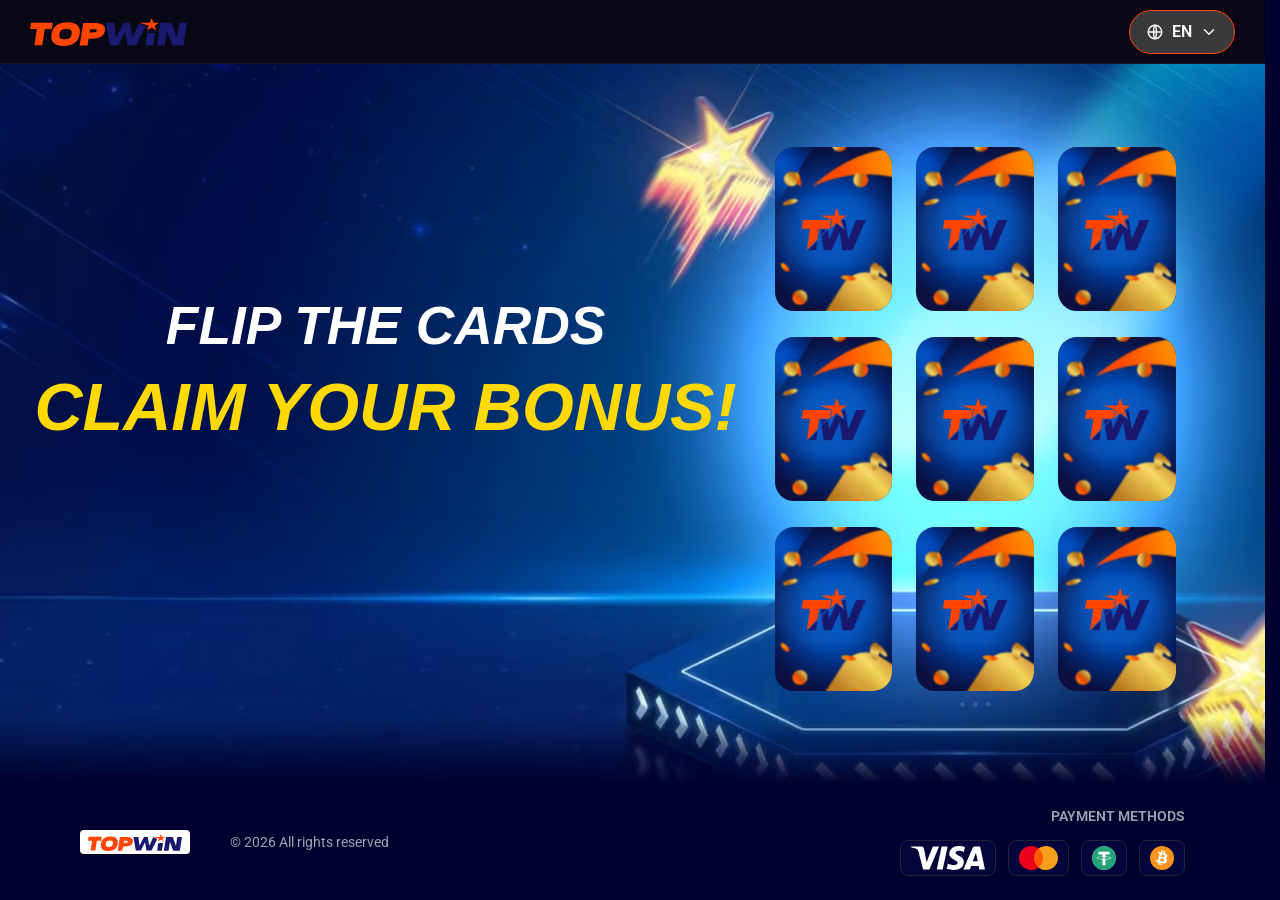
==== commit 4032e99d: "feat(i18n): flip-cards is one file, and the menu switches in place The landing served three pre-tran" ====
--- a/index.html
+++ b/index.html
@@ -25,13 +25,23 @@
       content="default-src 'self'; script-src 'self'; style-src 'self' 'unsafe-inline'; img-src 'self'; font-src 'self'; base-uri 'none'; object-src 'none'">
 <meta name="referrer" content="strict-origin-when-cross-origin">
 
-<title>TopWin — Переверни картки, забери свій бонус!</title>
+<!-- Static, because a crawler and a link preview read the head before any
+     script runs. js/i18n.js then re-renders the title per language from
+     campaign.js § strings, the same way tw-lp-template's index.html does.
+
+     The description deliberately does NOT follow: a <meta> is not a data-i18n
+     node and nothing re-renders it, so it stays in the default locale. That
+     is the template's behaviour, and it is the one thing three separate HTML
+     files used to give us for free.
+
+     No <link rel="alternate" hreflang> any more, because there is nothing to
+     point at: ru.html and en.html are gone and ?lang=ru is the same document,
+     which is not a separate URL a crawler can index as Russian. This page is
+     indexed in Ukrainian only. If search coverage in RU/EN is ever wanted,
+     that needs real per-language URLs from the host's routing, not a link
+     element here. -->
+<title data-i18n="title">TopWin — Переверни картки, забери свій бонус!</title>
 <meta name="description" content="Переверни три картки і забери вітальний бонус 250.000 ₴ + 250FS у TopWin.">
-
-<link rel="alternate" hreflang="uk" href="./index.html">
-<link rel="alternate" hreflang="ru" href="./ru.html">
-<link rel="alternate" hreflang="en" href="./en.html">
-<link rel="alternate" hreflang="x-default" href="./en.html">
 
 <!-- The brand's square mark, the same file on every Top Win landing. Not
      logo-topwin.svg, which is 247x44 of horizontal type and a smear at 16px.
@@ -39,11 +49,18 @@
      ship and the deploy allowlist would not publish. -->
 <link rel="icon" href="assets/img/favicon_topwin.svg" type="image/svg+xml">
 
-<!-- The headline face only. crossorigin is required even same-origin: without
-     it the preload is discarded and the font is fetched a second time.
-     en.html swaps this for the -latin cut. -->
+<!-- The headline face, both cuts. crossorigin is required even same-origin:
+     without it the preload is discarded and the font is fetched a second time.
+
+     BOTH, because one file now serves all three languages. en.html used to
+     swap this line for the -latin cut and there is no en.html any more, so a
+     visitor who picks EN from the menu would otherwise watch the headline
+     reflow while the latin cut is fetched. tw-lp-template preloads its two
+     the same way, for the same reason. -->
 <link rel="preload" as="font" type="font/woff2" crossorigin
       href="assets/fonts/roboto-var-black-italic-cyrillic.woff2">
+<link rel="preload" as="font" type="font/woff2" crossorigin
+      href="assets/fonts/roboto-var-black-italic-latin.woff2">
 
 <!-- The registration card is tw-lp-template's, so its three stylesheets are
      too, unmodified. Order matters: reset, then tokens, then the card, then
